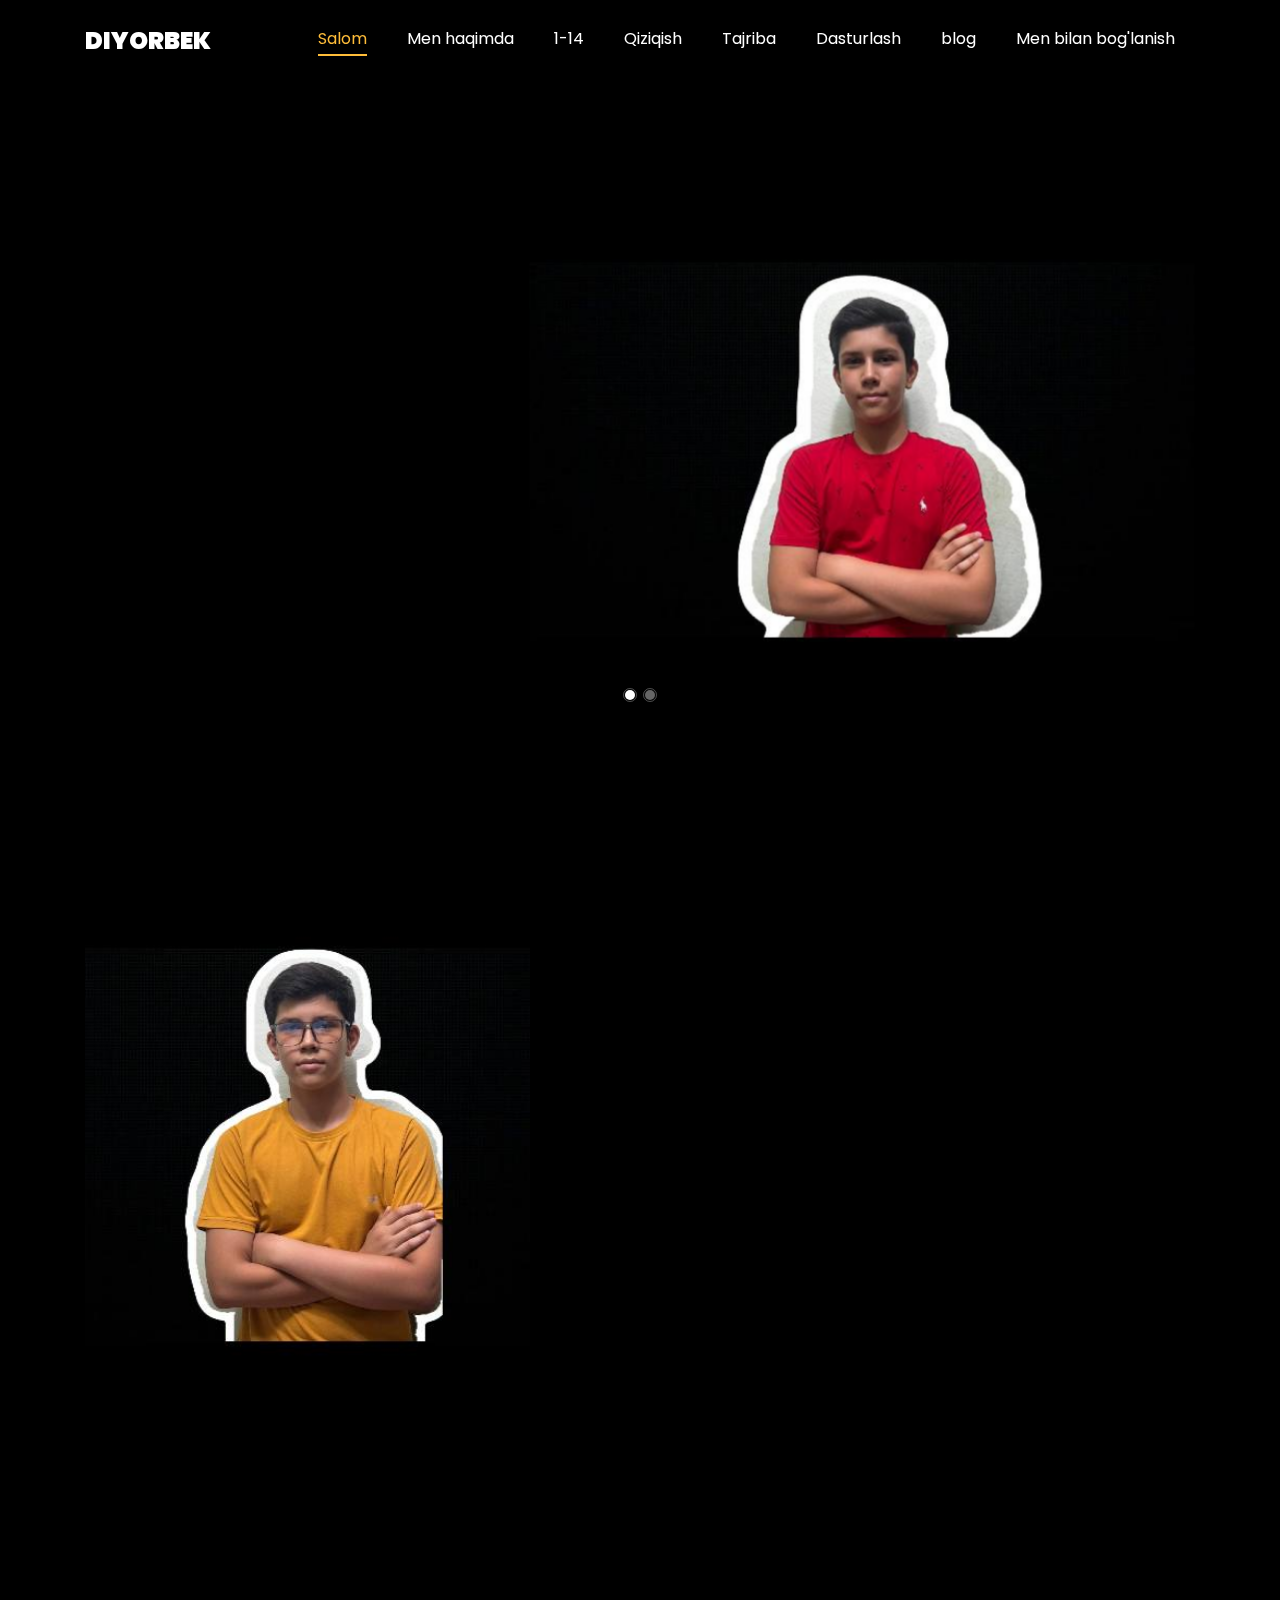
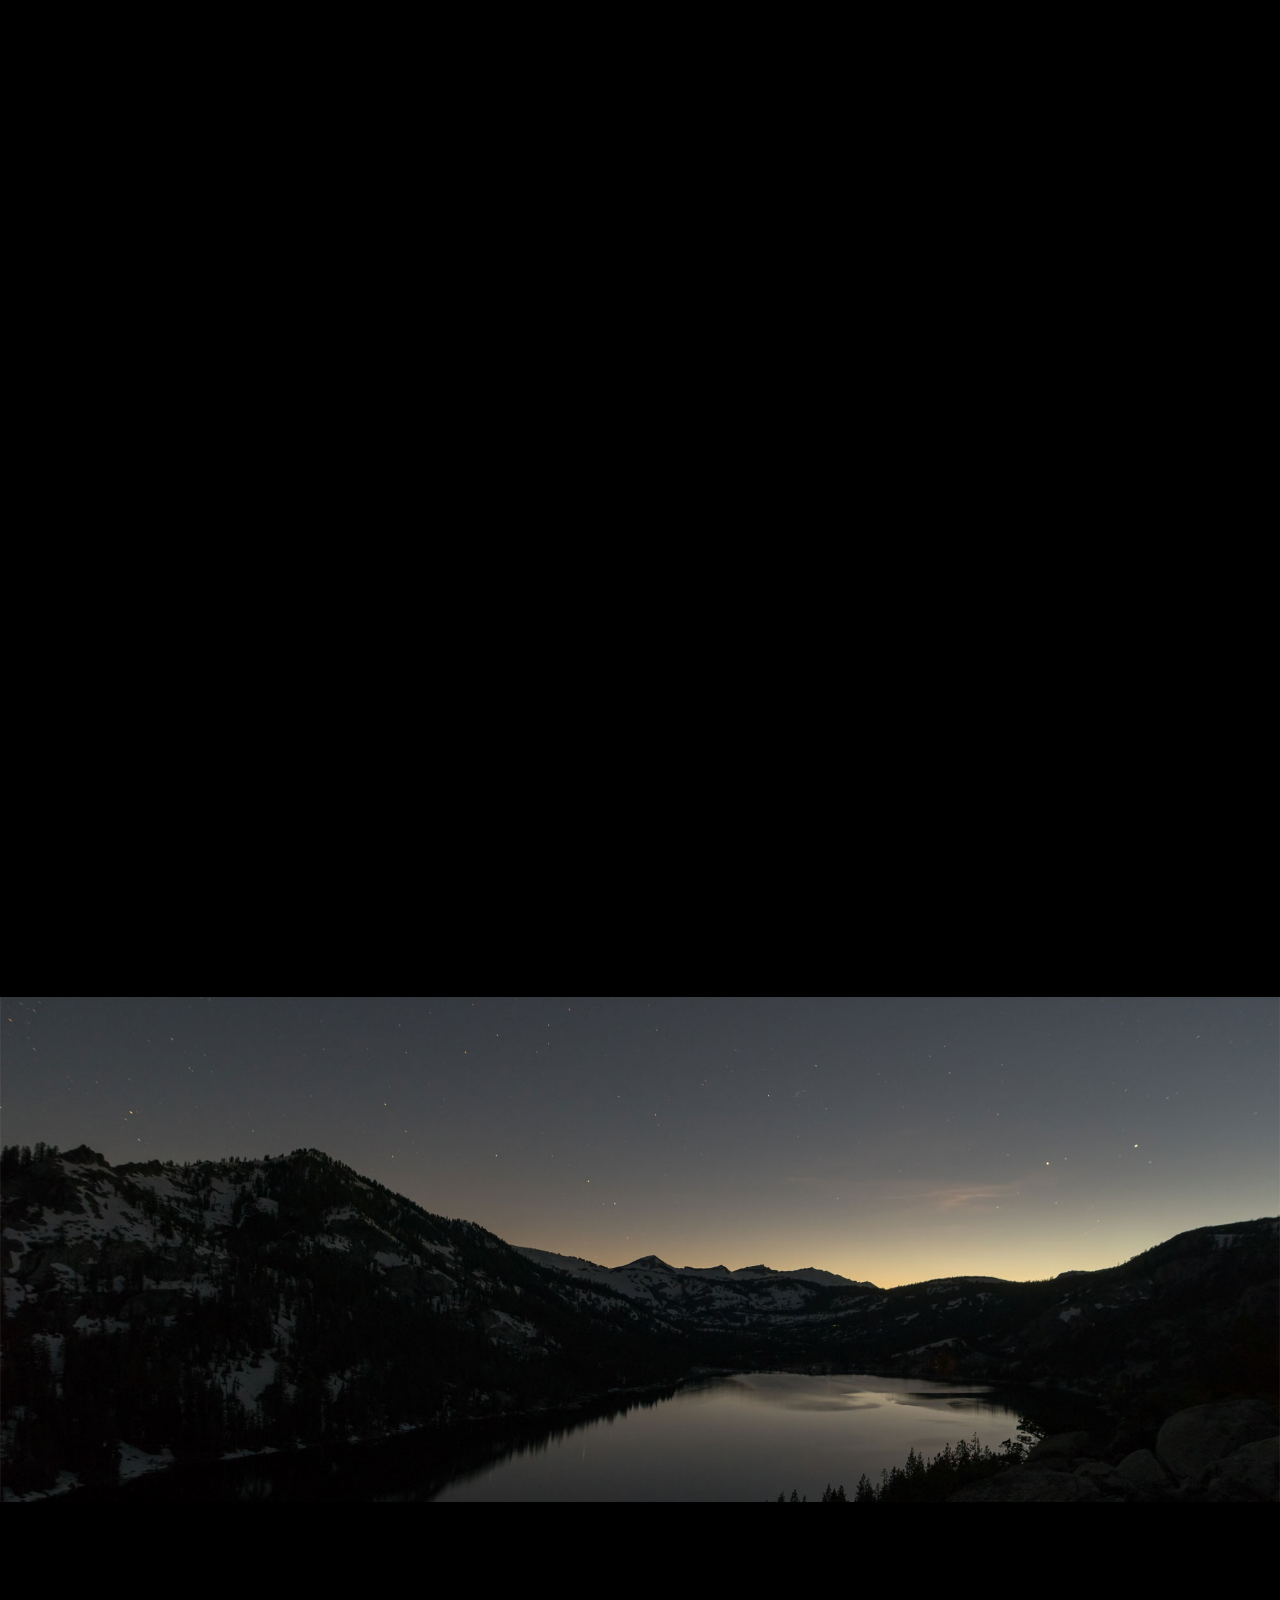
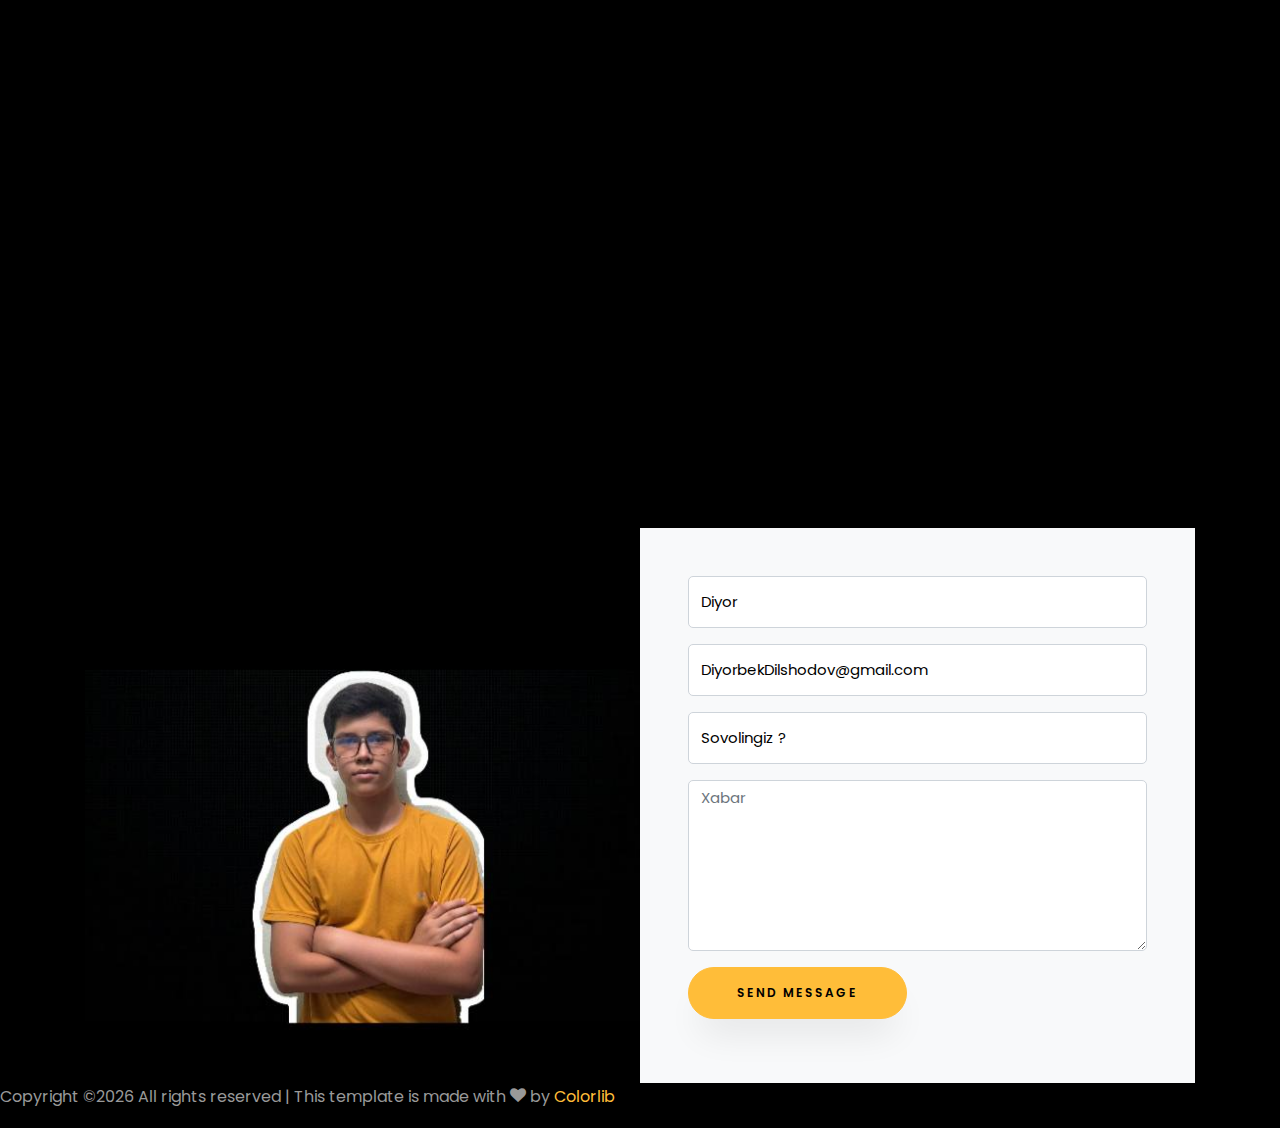
==== index.html @ f2241c9b "my sate" ====
<!DOCTYPE html>
<html lang="en">
  <head>
    <title>Clark - Free Bootstrap 4 Template by Colorlib</title>
    <meta charset="utf-8">
    <meta name="viewport" content="width=device-width, initial-scale=1, shrink-to-fit=no">
    
    <link href="https://fonts.googleapis.com/css?family=Poppins:100,200,300,400,500,600,700,800,900" rel="stylesheet">

    <link rel="stylesheet" href="css/open-iconic-bootstrap.min.css">
    <link rel="stylesheet" href="css/animate.css">
    
    <link rel="stylesheet" href="css/owl.carousel.min.css">
    <link rel="stylesheet" href="css/owl.theme.default.min.css">
    <link rel="stylesheet" href="css/magnific-popup.css">

    <link rel="stylesheet" href="css/aos.css">

    <link rel="stylesheet" href="css/ionicons.min.css">
    
    <link rel="stylesheet" href="css/flaticon.css">
    <link rel="stylesheet" href="css/icomoon.css">
    <link rel="stylesheet" href="css/style.css">
  </head>
  <body data-spy="scroll" data-target=".site-navbar-target" data-offset="300">
	  
	  
    <nav class="navbar navbar-expand-lg navbar-dark ftco_navbar ftco-navbar-light site-navbar-target" id="ftco-navbar">
	    <div class="container">
	      <a class="navbar-brand" href="index.html">Diyorbek</a>
	      <button class="navbar-toggler js-fh5co-nav-toggle fh5co-nav-toggle" type="button" data-toggle="collapse" data-target="#ftco-nav" aria-controls="ftco-nav" aria-expanded="false" aria-label="Toggle navigation">
	        <span class="oi oi-menu"></span> Menu
	      </button>

	      <div class="collapse navbar-collapse" id="ftco-nav">
	        <ul class="navbar-nav nav ml-auto">
	          <li class="nav-item"><a href="#home-section" class="nav-link"><span>Salom</span></a></li>
	          <li class="nav-item"><a href="#about-section" class="nav-link"><span>Men haqimda</span></a></li>
	          <li class="nav-item"><a href="#resume-section" class="nav-link"><span>1-14</span></a></li>
	          <li class="nav-item"><a href="#services-section" class="nav-link"><span>Qiziqish</span></a></li>
	          <li class="nav-item"><a href="#skills-section" class="nav-link"><span>Tajriba</span></a></li>
	          <li class="nav-item"><a href="#projects-section" class="nav-link"><span>Dasturlash</span></a></li>
	          <li class="nav-item"><a href="#blog-section" class="nav-link"><span>blog</span></a></li>
	          <li class="nav-item"><a href="#contact-section" class="nav-link"><span>Men bilan bog'lanish</span></a></li>
	        </ul>
	      </div>
	    </div>
	  </nav>
	  <section id="home-section" class="hero">
		  <div class="home-slider  owl-carousel">
	      <div class="slider-item ">
	      	<div class="overlay"></div>
	        <div class="container">
	          <div class="row d-md-flex no-gutters slider-text align-items-end justify-content-end" data-scrollax-parent="true">
	          	<div class="one-third js-fullheight order-md-last img" style="background-image:url(images/4321.jpg);">
	          		<div class="overlay"></div>
	          	</div>
		          <div class="one-forth d-flex  align-items-center ftco-animate" data-scrollax=" properties: { translateY: '70%' }">
		          	<div class="text">
		          		<span class="subheading">Salom!</span>
			            <h1 class="mb-4 mt-3">Mening ismim   <span>Dilshodov Diyorbek</span></h1>
			            <h2 class="mb-4">Web Developer</h2>
			            
		            </div>
		          </div>
	        	</div>
	        </div>
	      </div>

	      <div class="slider-item">
	      	<div class="overlay"></div>
	        <div class="container">
	          <div class="row d-flex no-gutters slider-text align-items-end justify-content-end" data-scrollax-parent="true">
	          	<div class="one-third js-fullheight order-md-last img" style="background-image:url(images/1234.jpg);">
	          		<div class="overlay"></div>
	          	</div>
		          <div class="one-forth d-flex align-items-center ftco-animate" data-scrollax=" properties: { translateY: '70%' }">
		          	<div class="text">
		          		<span class="subheading">Salom!</span>
			            <h1 class="mb-4 mt-3">Mening kasbim <span>Web Developer</span> </h1>
			           
		            </div>
		          </div>
	        	</div>
	        </div>
	      </div>
	    </div>
    </section>

    <section class="ftco-about img ftco-section ftco-no-pb" id="about-section">
    	<div class="container">
    		<div class="row d-flex">
    			<div class="col-md-6 col-lg-5 d-flex">
    				<div class="img-about img d-flex align-items-stretch">
    					<div class="overlay"></div>
	    				<div class="img d-flex align-self-stretch align-items-center" style="background-image:url(images/6543214.jpg);">
	    				</div>
    				</div>
    			</div>
    			<div class="col-md-6 col-lg-7 pl-lg-5 pb-5">
    				<div class="row justify-content-start pb-3">
		          <div class="col-md-12 heading-section ftco-animate">
		          	<h1 class="big">Diyorbek</h1>
		            <h2 class="mb-4">Men Haqimda To'liq Ma'lumot</h2>
		            
		            <ul class="about-info mt-4 px-md-0 px-2">
		            	<li class="d-flex"><span>F.I.O:</span><span>Dilshodov Diyorbek Davron og'li</span></li>
		            	<li class="d-flex"><span>Tug'ilgan kun :</span><span>Yanvar 20 ,2010</span></li>
		            	<li class="d-flex"><span>Yashash joyim:</span><span>Qoraqamish 1\4 1 dom 49 xonadon</span></li>
		            	<li class="d-flex"><span>Email:</span><span>Diyor@gmail.com</span></li>
		            	<li class="d-flex"><span>Telefon Raqam:</span><span>+998 97 826 39 99</span></li>
		            </ul>
		          </div>
		        </div>
	          <div class="counter-wrap ftco-animate d-flex mt-md-3">
              <div class="text">
              	<p class="mb-4">
	                <span class="number" data-number="50">0</span>
	                <span>Qilgan saytlarim soni</span>
                </p>
                
              </div>
	          </div>
	        </div>
        </div>
    	</div>
    </section>

    <section class="ftco-section ftco-no-pb" id="resume-section">
    	<div class="container">
    		<div class="row justify-content-center pb-5">
          <div class="col-md-10 heading-section text-center ftco-animate">
          	<h1 class="big big-2">14</h1>
            <h2 class="mb-4">1: yoshimdan 14: yoshimgacah</h2>
           
          </div>
        </div>
    		<div class="row">
    			<div class="col-md-6">
    				<div class="resume-wrap ftco-animate">
    					<span class="date">2010-2015</span>
    					<h2>Bog'cha</h2>
    					
    					<p class="mt-4">2010 yil tugildim va 2013 yil Bog'chaga chiqdim yoshligimdagi eng qiziq paytlar va esdan chiqmas bayramlar do'stlar</p>
    				</div>
    				
    				
    			</div>

    			<div class="col-md-6">
    				<div class="resume-wrap ftco-animate">
    					<span class="date">2010-2015</span>
    					<h2> Maktab</h2>
    					
    					<p class="mt-4">2016 yil 1 sinfga chiqdim va maktabda oqishni boshladim hozirda 9 sinfga o'tdim 1-8 sinfgacha hamma fandan 5 bahoga tugatganman</p>
    				</div>
    				
    				
    			</div>
    		</div>
    		<div class="row justify-content-center mt-5">
    			<div class="col-md-6 text-center ftco-animate">
    				
    			</div>
    		</div>
    	</div>
    </section>

    <section class="ftco-section" id="services-section">
    	<div class="container">
    		<div class="row justify-content-center py-5 mt-5">
          <div class="col-md-12 heading-section text-center ftco-animate">
          	<h1 class="big big-2">Qiziqish</h1>
            <h2 class="mb-4">Qiziqishlarim</h2>
            
          </div>
        </div>
    		<div class="row">
					<div class="col-md-4 text-center d-flex ftco-animate">
						<a href="#" class="services-1">
							<span class="icon">
								<i class="flaticon-analysis"></i>
							</span>
							<div class="desc">
								<h3 class="mb-5">Web Design</h3>
							</div>
						</a>
					</div>
					<div class="col-md-4 text-center d-flex ftco-animate">
						<a href="#" class="services-1">
							<span class="icon">
								<i class="flaticon-flasks"></i>
							</span>
							<div class="desc">
								<h3 class="mb-5">Phtography</h3>
							</div>
						</a>
					</div>
					<div class="col-md-4 text-center d-flex ftco-animate">
						<a href="#" class="services-1">
							<span class="icon">
								<i class="flaticon-ideas"></i>
							</span>
							<div class="desc">
								<h3 class="mb-5">Web Developer</h3>
							</div>
						</a>
					</div>

					
					
					
				</div>
    	</div>
    </section>

		
		<section class="ftco-section" id="skills-section">
			<div class="container">
				<div class="row justify-content-center pb-5">
          <div class="col-md-12 heading-section text-center ftco-animate">
          	<h1 class="big big-2">Statistika</h1>
            <h2 class="mb-4">Mening Tajriba</h2>
            
          </div>
        </div>
				<div class="row">
					<div class="col-md-6 animate-box">
						<div class="progress-wrap ftco-animate">
							<h3>Photoshop</h3>
							<div class="progress">
							 	<div class="progress-bar color-1" role="progressbar" aria-valuenow="50"
							  	aria-valuemin="0" aria-valuemax="100" style="width:50%">
							    <span>50%</span>
							  	</div>
							</div>
						</div>
					</div>
					<div class="col-md-6 animate-box">
						<div class="progress-wrap ftco-animate">
							<h3>Montaj</h3>
							<div class="progress">
							 	<div class="progress-bar color-2" role="progressbar" aria-valuenow="75"
							  	aria-valuemin="0" aria-valuemax="100" style="width:75%">
							    <span>75%</span>
							  	</div>
							</div>
						</div>
					</div>
					<div class="col-md-6 animate-box">
						<div class="progress-wrap ftco-animate">
							<h3>Editor</h3>
							<div class="progress">
							 	<div class="progress-bar color-3" role="progressbar" aria-valuenow="95"
							  	aria-valuemin="0" aria-valuemax="100" style="width:95%">
							    <span>95%</span>
							  	</div>
							</div>
						</div>
					</div>
					<div class="col-md-6 animate-box">
						<div class="progress-wrap ftco-animate">
							<h3>Gamer</h3>
							<div class="progress">
							 	<div class="progress-bar color-4" role="progressbar" aria-valuenow="90"
							  	aria-valuemin="0" aria-valuemax="100" style="width:90%">
							    <span>90%</span>
							  	</div>
							</div>
						</div>
					</div>
					
					
				</div>
			</div>
		</section>
 

    <section class="ftco-section ftco-project" id="projects-section">
    	<div class="container">
    		<div class="row justify-content-center pb-5">
          <div class="col-md-12 heading-section text-center ftco-animate">
          	<h1 class="big big-2">Dasturlash</h1>
            <h2 class="mb-4">Dasturlash kursida  qilgan saytlarim</h2>
            
          </div>
        </div>
    		<div class="row">
    			<div class="col-md-4">
    				<div class="project img ftco-animate d-flex justify-content-center align-items-center" style="background-image: url(images/91.jpg);">
    					<div class="overlay"></div>
	    				<div class="text text-center p-4">
	    					<h3><a href="#">Branding &amp; Illustration Design</a></h3>
	    					<span>Web Design</span>
	    				</div>
    				</div>
  				</div>
  				<div class="col-md-8">
    				<div class="project img ftco-animate d-flex justify-content-center align-items-center" style="background-image: url(images/92.jpg);">
    					<div class="overlay"></div>
	    				<div class="text text-center p-4">
	    					<h3><a href="#">Branding &amp; Illustration Design</a></h3>
	    					<span>Web Design</span>
	    				</div>
    				</div>
  				</div>

    			<div class="col-md-8">
    				<div class="project img ftco-animate d-flex justify-content-center align-items-center" style="background-image: url(images/93.jpg);">
    					<div class="overlay"></div>
	    				<div class="text text-center p-4">
	    					<h3><a href="#">Branding &amp; Illustration Design</a></h3>
	    					<span>Web Design</span>
	    				</div>
    				</div>

    				<div class="project img ftco-animate d-flex justify-content-center align-items-center" style="background-image: url(images/94.jpg);">
    					<div class="overlay"></div>
	    				<div class="text text-center p-4">
	    					<h3><a href="#">Branding &amp; Illustration Design</a></h3>
	    					<span>Web Design</span>
	    				</div>
    				</div>
    			</div>
    			<div class="col-md-4">
    				<div class="row">
    					<div class="col-md-12">
		    				<div class="project img ftco-animate d-flex justify-content-center align-items-center" style="background-image: url(images/95.jpg);">
		    					<div class="overlay"></div>
			    				<div class="text text-center p-4">
			    					<h3><a href="#">Branding &amp; Illustration Design</a></h3>
			    					<span>Web Design</span>
			    				</div>
		    				</div>
	    				</div>
	    				<div class="col-md-12">
		    				<div class="project img ftco-animate d-flex justify-content-center align-items-center" style="background-image: url(images/96.jpg);">
		    					<div class="overlay"></div>
			    				<div class="text text-center p-4">
			    					<h3><a href="#">Branding &amp; Illustration Design</a></h3>
			    					<span>Web Design</span>
			    				</div>
		    				</div>
	    				</div>
    				</div>
    			</div>
    		</div>
    	</div>
    </section>


    <section class="ftco-section" id="blog-section">
      <div class="container">
        <div class="row justify-content-center mb-5 pb-5">
          <div class="col-md-7 heading-section text-center ftco-animate">
            <h1 class="big big-2">Blog</h1>
            <h2 class="mb-4">Telegram Blog</h2>
            
          </div>
        </div>
        <div class="row d-flex">
          <div class="col-md-4 d-flex ftco-animate">
          	<div class="blog-entry justify-content-end">
              <a href="single.html" class="block-20" style="background-image: url('images/image_1.jpg');">
              </a>
              <div class="text mt-3 float-right d-block">
              	<div class="d-flex align-items-center mb-3 meta">
	                <p class="mb-0">
	                	<span class="mr-2">17 iyul, 2024</span>
	                	
	                </p>
                </div>
                <h3 class="heading"><a href="single.html">Mening birinchi kanalim va birinchi kun</a></h3>
                <p>Assalomu alaykum. Mening ismim Diyorbek. Yoshim 14 da. Xozirda Olmazor tumani 165-maktabda o'qiyman. Matematika va informatika fanlariga qiziqaman. Xozirda Dasturlash hamda ingliz tili kursiga boryapman. Kelajakda zo'r dasturchi va mobilograf  bo'lmoqchiman.</p>
              </div>
            </div>
          </div>
          <div class="col-md-4 d-flex ftco-animate">
          	<div class="blog-entry justify-content-end">
              <a href="single.html" class="block-20" style="background-image: url('images/99.jpg');">
              </a>
              <div class="text mt-3 float-right d-block">
              	<div class="d-flex align-items-center mb-3 meta">
	                <p class="mb-0">
	                	<span class="mr-2">18 iyul, 2024</span>
	                	
	                </p>
                </div>
                <h3 class="heading"><a href="single.html">IT ustozimga raxmat</a></h3>
                <p>Bu kanalni menga IT ustozim ochtirganla va Ustozimga kattakon raxmat bu kanal menga kotta mativatsiya beradi </p>
              </div>
            </div>
          </div>
          <div class="col-md-4 d-flex ftco-animate">
          	<div class="blog-entry">
              <a href="single.html" class="block-20" style="background-image: url('images/image_3.jpg');">
              </a>
              <div class="text mt-3 float-right d-block">
              	<div class="d-flex align-items-center mb-3 meta">
	                <p class="mb-0">
	                	<span class="mr-2">20 iyul, 2024</span>
	                	
	                </p>
                </div>
                <h3 class="heading"><a href="single.html">Kanal nima haqida </a></h3>
                <p>Men o'zimni kanalimga Dasturlash kursida o"tilgan va o'rgangan saytlarimni github va vercel ga joylab qoyaman </p>
              </div>
            </div>
          </div>
        </div>
      </div>
    </section>

    <section class="ftco-section ftco-no-pt ftco-no-pb ftco-counter img" id="section-counter">
    	<div class="container">
				<div class="row d-md-flex align-items-center">
          <div class="col-md d-flex justify-content-center counter-wrap ftco-animate">
            <div class="block-18">
              <div class="text">
                <strong class="number" data-number="100">0</strong>
                <span>Mukofotlar</span>
              </div>
            </div>
          </div>
          <div class="col-md d-flex justify-content-center counter-wrap ftco-animate">
            <div class="block-18">
              <div class="text">
                <strong class="number" data-number="1200">0</strong>
                <span>Loyihalarni yakunlash</span>
              </div>
            </div>
          </div>
          <div class="col-md d-flex justify-content-center counter-wrap ftco-animate">
            <div class="block-18">
              <div class="text">
                <strong class="number" data-number="1200">0</strong>
                <span>Baxtli mijozlar</span>
              </div>
            </div>
          </div>
          
        </div>
      </div>
    </section>

    <section class="ftco-section ftco-hireme img margin-top" style="background-image: url(images/bg_1.jpg)">
			<div class="container">
				<div class="row justify-content-center">
					<div class="col-md-7 ftco-animate text-center">
						<h2>Etiboringiz uchun <span>Raxmat</span> Men bilan tanishganingizdan hursand man</h2>
						<p>Thank you for your attention. I am glad to meet you</p>
						
					</div>
				</div>
			</div>
		</section>

    <section class="ftco-section contact-section ftco-no-pb" id="contact-section">
      <div class="container">
      	<div class="row justify-content-center mb-5 pb-3">
          <div class="col-md-7 heading-section text-center ftco-animate">
            <h1 class="big big-2">Bog'lanish</h1>
            <h2 class="mb-4">Men bilan bog'lanish</h2>
            
          </div>
        </div>

        <div class="row d-flex contact-info mb-5">
          <div class="col-md-6 col-lg-3 d-flex ftco-animate">
          	<div class="align-self-stretch box p-4 text-center">
          		<div class="icon d-flex align-items-center justify-content-center">
          			<span class="icon-map-signs"></span>
          		</div>
          		<h3 class="mb-4">Manzil</h3>
	            <p><a href="">Qora-Qamish 1\4 <br>1 Dom 49 xonadon</a></p>
	          </div>
          </div>
          <div class="col-md-6 col-lg-3 d-flex ftco-animate">
          	<div class="align-self-stretch box p-4 text-center">
          		<div class="icon d-flex align-items-center justify-content-center">
          			<span class="icon-phone2"></span>
          		</div>
          		<h3 class="mb-4">Telefon Nomer</h3>
	            <p><a href="tel://1234567920">+998 97 826 39 99</a></p>
	          </div>
          </div>
          <div class="col-md-6 col-lg-3 d-flex ftco-animate">
          	<div class="align-self-stretch box p-4 text-center">
          		<div class="icon d-flex align-items-center justify-content-center">
          			<span class="icon-paper-plane"></span>
          		</div>
          		<h3 class="mb-4">Email Manzili </h3>
	            <p><a href="mailto:info@yoursite.com">DiyorbekDilshodov@yoursite.com</a></p>
	          </div>
          </div>
          <div class="col-md-6 col-lg-3 d-flex ftco-animate">
          	<div class="align-self-stretch box p-4 text-center">
          		<div class="icon d-flex align-items-center justify-content-center">
          			<span class="icon-globe"></span>
          		</div>
          		<h3 class="mb-4">Website</h3>
	            <p><a href="#">Diyorbek.com</a></p>
	          </div>
          </div>
        </div>

        <div class="row no-gutters block-9">
          <div class="col-md-6 order-md-last d-flex">
            <form action="#" class="bg-light p-4 p-md-5 contact-form">
              <div class="form-group">
                <input type="text" class="form-control" placeholder="Ismingiz" value="Diyor">
              </div>
              <div class="form-group">
                <input type="text" class="form-control" placeholder="Sizning Email" value="DiyorbekDilshodov@gmail.com">
              </div>
              <div class="form-group">
                <input type="text" class="form-control" placeholder="Mavzu" value="Sovolingiz ?">
              </div>
              <div class="form-group">
                <textarea name="" id="" cols="30" rows="7" class="form-control" placeholder="Xabar"></textarea>
              </div>
              <div class="form-group">
                <input type="submit" value="Send Message" class="btn btn-primary py-3 px-5">
              </div>
            </form>
          
          </div>

          <div class="col-md-6 d-flex">
          	<div class="img" style="background-image: url(images/54321.jpg);"></div>
          </div>
        </div>
      </div>
    </section>
		

    
<footer>            <p><!-- Link back to Colorlib can't be removed. Template is licensed under CC BY 3.0. -->
	Copyright &copy;<script>document.write(new Date().getFullYear());</script> All rights reserved | This template is made with <i class="icon-heart color-danger" aria-hidden="true"></i> by <a href="https://colorlib.com" target="_blank">Colorlib</a>
	<!-- Link back to Colorlib can't be removed. Template is licensed under CC BY 3.0. --></p></footer>

      
    
  

  <!-- loader -->
  <div id="ftco-loader" class="show fullscreen"><svg class="circular" width="48px" height="48px"><circle class="path-bg" cx="24" cy="24" r="22" fill="none" stroke-width="4" stroke="#eeeeee"/><circle class="path" cx="24" cy="24" r="22" fill="none" stroke-width="4" stroke-miterlimit="10" stroke="#F96D00"/></svg></div>


  <script src="js/jquery.min.js"></script>
  <script src="js/jquery-migrate-3.0.1.min.js"></script>
  <script src="js/popper.min.js"></script>
  <script src="js/bootstrap.min.js"></script>
  <script src="js/jquery.easing.1.3.js"></script>
  <script src="js/jquery.waypoints.min.js"></script>
  <script src="js/jquery.stellar.min.js"></script>
  <script src="js/owl.carousel.min.js"></script>
  <script src="js/jquery.magnific-popup.min.js"></script>
  <script src="js/aos.js"></script>
  <script src="js/jquery.animateNumber.min.js"></script>
  <script src="js/scrollax.min.js"></script>
  
  <script src="js/main.js"></script>
    
  </body>
</html>
---- css/flaticon.css ----
/*
  	Flaticon icon font: Flaticon
  	Creation date: 04/01/2019 13:45
  	*/


@font-face {
  font-family: "Flaticon";
  src: url("../fonts/flaticon/font/Flaticon.eot");
  src: url("../fonts/flaticon/font/Flaticon.eot?#iefix") format("embedded-opentype"),
       url("../fonts/flaticon/font/Flaticon.woff") format("woff"),
       url("../fonts/flaticon/font/Flaticon.ttf") format("truetype"),
       url("../fonts/flaticon/font/Flaticon.svg#Flaticon") format("svg");
  font-weight: normal;
  font-style: normal;
}

@media screen and (-webkit-min-device-pixel-ratio:0) {
  @font-face {
    font-family: "Flaticon";
    src: url("../fonts/flaticon/font/Flaticon.svg#Flaticon") format("svg");
  }
}

[class^="flaticon-"]:before, [class*=" flaticon-"]:before,
[class^="flaticon-"]:after, [class*=" flaticon-"]:after {   
  font-family: Flaticon;
  font-style: normal;
  font-weight: normal;
  font-variant: normal;
  text-transform: none;
  line-height: 1;

  /* Better Font Rendering =========== */
  -webkit-font-smoothing: antialiased;
  -moz-osx-font-smoothing: grayscale;
}

.flaticon-ideas:before { content: "\f100"; }
.flaticon-flasks:before { content: "\f101"; }
.flaticon-analysis:before { content: "\f102"; }
.flaticon-ux-design:before { content: "\f103"; }
.flaticon-web-design:before { content: "\f104"; }
.flaticon-idea:before { content: "\f105"; }
.flaticon-innovation:before { content: "\f106"; }
---- css/icomoon.css ----
@font-face {
  font-family: 'icomoon';
  src:  url('../fonts/icomoon/icomoon.eot?6tt51o');
  src:  url('../fonts/icomoon/icomoon.eot?6tt51o#iefix') format('embedded-opentype'),
    url('../fonts/icomoon/icomoon.ttf?6tt51o') format('truetype'),
    url('../fonts/icomoon/icomoon.woff?6tt51o') format('woff'),
    url('../fonts/icomoon/icomoon.svg?6tt51o#icomoon') format('svg');
  font-weight: normal;
  font-style: normal;
}

[class^="icon-"], [class*=" icon-"] {
  /* use !important to prevent issues with browser extensions that change fonts */
  font-family: 'icomoon' !important;
  speak: none;
  font-style: normal;
  font-weight: normal;
  font-variant: normal;
  text-transform: none;
  line-height: 1;

  /* Better Font Rendering =========== */
  -webkit-font-smoothing: antialiased;
  -moz-osx-font-smoothing: grayscale;
}

.icon-asterisk:before {
  content: "\f069";
}
.icon-plus:before {
  content: "\f067";
}
.icon-question:before {
  content: "\f128";
}
.icon-minus:before {
  content: "\f068";
}
.icon-glass:before {
  content: "\f000";
}
.icon-music:before {
  content: "\f001";
}
.icon-search:before {
  content: "\f002";
}
.icon-envelope-o:before {
  content: "\f003";
}
.icon-heart:before {
  content: "\f004";
}
.icon-star:before {
  content: "\f005";
}
.icon-star-o:before {
  content: "\f006";
}
.icon-user:before {
  content: "\f007";
}
.icon-film:before {
  content: "\f008";
}
.icon-th-large:before {
  content: "\f009";
}
.icon-th:before {
  content: "\f00a";
}
.icon-th-list:before {
  content: "\f00b";
}
.icon-check:before {
  content: "\f00c";
}
.icon-close:before {
  content: "\f00d";
}
.icon-remove:before {
  content: "\f00d";
}
.icon-times:before {
  content: "\f00d";
}
.icon-search-plus:before {
  content: "\f00e";
}
.icon-search-minus:before {
  content: "\f010";
}
.icon-power-off:before {
  content: "\f011";
}
.icon-signal:before {
  content: "\f012";
}
.icon-cog:before {
  content: "\f013";
}
.icon-gear:before {
  content: "\f013";
}
.icon-trash-o:before {
  content: "\f014";
}
.icon-home:before {
  content: "\f015";
}
.icon-file-o:before {
  content: "\f016";
}
.icon-clock-o:before {
  content: "\f017";
}
.icon-road:before {
  content: "\f018";
}
.icon-download:before {
  content: "\f019";
}
.icon-arrow-circle-o-down:before {
  content: "\f01a";
}
.icon-arrow-circle-o-up:before {
  content: "\f01b";
}
.icon-inbox:before {
  content: "\f01c";
}
.icon-play-circle-o:before {
  content: "\f01d";
}
.icon-repeat:before {
  content: "\f01e";
}
.icon-rotate-right:before {
  content: "\f01e";
}
.icon-refresh:before {
  content: "\f021";
}
.icon-list-alt:before {
  content: "\f022";
}
.icon-lock:before {
  content: "\f023";
}
.icon-flag:before {
  content: "\f024";
}
.icon-headphones:before {
  content: "\f025";
}
.icon-volume-off:before {
  content: "\f026";
}
.icon-volume-down:before {
  content: "\f027";
}
.icon-volume-up:before {
  content: "\f028";
}
.icon-qrcode:before {
  content: "\f029";
}
.icon-barcode:before {
  content: "\f02a";
}
.icon-tag:before {
  content: "\f02b";
}
.icon-tags:before {
  content: "\f02c";
}
.icon-book:before {
  content: "\f02d";
}
.icon-bookmark:before {
  content: "\f02e";
}
.icon-print:before {
  content: "\f02f";
}
.icon-camera:before {
  content: "\f030";
}
.icon-font:before {
  content: "\f031";
}
.icon-bold:before {
  content: "\f032";
}
.icon-italic:before {
  content: "\f033";
}
.icon-text-height:before {
  content: "\f034";
}
.icon-text-width:before {
  content: "\f035";
}
.icon-align-left:before {
  content: "\f036";
}
.icon-align-center:before {
  content: "\f037";
}
.icon-align-right:before {
  content: "\f038";
}
.icon-align-justify:before {
  content: "\f039";
}
.icon-list:before {
  content: "\f03a";
}
.icon-dedent:before {
  content: "\f03b";
}
.icon-outdent:before {
  content: "\f03b";
}
.icon-indent:before {
  content: "\f03c";
}
.icon-video-camera:before {
  content: "\f03d";
}
.icon-image:before {
  content: "\f03e";
}
.icon-photo:before {
  content: "\f03e";
}
.icon-picture-o:before {
  content: "\f03e";
}
.icon-pencil:before {
  content: "\f040";
}
.icon-map-marker:before {
  content: "\f041";
}
.icon-adjust:before {
  content: "\f042";
}
.icon-tint:before {
  content: "\f043";
}
.icon-edit:before {
  content: "\f044";
}
.icon-pencil-square-o:before {
  content: "\f044";
}
.icon-share-square-o:before {
  content: "\f045";
}
.icon-check-square-o:before {
  content: "\f046";
}
.icon-arrows:before {
  content: "\f047";
}
.icon-step-backward:before {
  content: "\f048";
}
.icon-fast-backward:before {
  content: "\f049";
}
.icon-backward:before {
  content: "\f04a";
}
.icon-play:before {
  content: "\f04b";
}
.icon-pause:before {
  content: "\f04c";
}
.icon-stop:before {
  content: "\f04d";
}
.icon-forward:before {
  content: "\f04e";
}
.icon-fast-forward:before {
  content: "\f050";
}
.icon-step-forward:before {
  content: "\f051";
}
.icon-eject:before {
  content: "\f052";
}
.icon-chevron-left:before {
  content: "\f053";
}
.icon-chevron-right:before {
  content: "\f054";
}
.icon-plus-circle:before {
  content: "\f055";
}
.icon-minus-circle:before {
  content: "\f056";
}
.icon-times-circle:before {
  content: "\f057";
}
.icon-check-circle:before {
  content: "\f058";
}
.icon-question-circle:before {
  content: "\f059";
}
.icon-info-circle:before {
  content: "\f05a";
}
.icon-crosshairs:before {
  content: "\f05b";
}
.icon-times-circle-o:before {
  content: "\f05c";
}
.icon-check-circle-o:before {
  content: "\f05d";
}
.icon-ban:before {
  content: "\f05e";
}
.icon-arrow-left:before {
  content: "\f060";
}
.icon-arrow-right:before {
  content: "\f061";
}
.icon-arrow-up:before {
  content: "\f062";
}
.icon-arrow-down:before {
  content: "\f063";
}
.icon-mail-forward:before {
  content: "\f064";
}
.icon-share:before {
  content: "\f064";
}
.icon-expand:before {
  content: "\f065";
}
.icon-compress:before {
  content: "\f066";
}
.icon-exclamation-circle:before {
  content: "\f06a";
}
.icon-gift:before {
  content: "\f06b";
}
.icon-leaf:before {
  content: "\f06c";
}
.icon-fire:before {
  content: "\f06d";
}
.icon-eye:before {
  content: "\f06e";
}
.icon-eye-slash:before {
  content: "\f070";
}
.icon-exclamation-triangle:before {
  content: "\f071";
}
.icon-warning:before {
  content: "\f071";
}
.icon-plane:before {
  content: "\f072";
}
.icon-calendar:before {
  content: "\f073";
}
.icon-random:before {
  content: "\f074";
}
.icon-comment:before {
  content: "\f075";
}
.icon-magnet:before {
  content: "\f076";
}
.icon-chevron-up:before {
  content: "\f077";
}
.icon-chevron-down:before {
  content: "\f078";
}
.icon-retweet:before {
  content: "\f079";
}
.icon-shopping-cart:before {
  content: "\f07a";
}
.icon-folder:before {
  content: "\f07b";
}
.icon-folder-open:before {
  content: "\f07c";
}
.icon-arrows-v:before {
  content: "\f07d";
}
.icon-arrows-h:before {
  content: "\f07e";
}
.icon-bar-chart:before {
  content: "\f080";
}
.icon-bar-chart-o:before {
  content: "\f080";
}
.icon-twitter-square:before {
  content: "\f081";
}
.icon-facebook-square:before {
  content: "\f082";
}
.icon-camera-retro:before {
  content: "\f083";
}
.icon-key:before {
  content: "\f084";
}
.icon-cogs:before {
  content: "\f085";
}
.icon-gears:before {
  content: "\f085";
}
.icon-comments:before {
  content: "\f086";
}
.icon-thumbs-o-up:before {
  content: "\f087";
}
.icon-thumbs-o-down:before {
  content: "\f088";
}
.icon-star-half:before {
  content: "\f089";
}
.icon-heart-o:before {
  content: "\f08a";
}
.icon-sign-out:before {
  content: "\f08b";
}
.icon-linkedin-square:before {
  content: "\f08c";
}
.icon-thumb-tack:before {
  content: "\f08d";
}
.icon-external-link:before {
  content: "\f08e";
}
.icon-sign-in:before {
  content: "\f090";
}
.icon-trophy:before {
  content: "\f091";
}
.icon-github-square:before {
  content: "\f092";
}
.icon-upload:before {
  content: "\f093";
}
.icon-lemon-o:before {
  content: "\f094";
}
.icon-phone:before {
  content: "\f095";
}
.icon-square-o:before {
  content: "\f096";
}
.icon-bookmark-o:before {
  content: "\f097";
}
.icon-phone-square:before {
  content: "\f098";
}
.icon-twitter:before {
  content: "\f099";
}
.icon-facebook:before {
  content: "\f09a";
}
.icon-facebook-f:before {
  content: "\f09a";
}
.icon-github:before {
  content: "\f09b";
}
.icon-unlock:before {
  content: "\f09c";
}
.icon-credit-card:before {
  content: "\f09d";
}
.icon-feed:before {
  content: "\f09e";
}
.icon-rss:before {
  content: "\f09e";
}
.icon-hdd-o:before {
  content: "\f0a0";
}
.icon-bullhorn:before {
  content: "\f0a1";
}
.icon-bell-o:before {
  content: "\f0a2";
}
.icon-certificate:before {
  content: "\f0a3";
}
.icon-hand-o-right:before {
  content: "\f0a4";
}
.icon-hand-o-left:before {
  content: "\f0a5";
}
.icon-hand-o-up:before {
  content: "\f0a6";
}
.icon-hand-o-down:before {
  content: "\f0a7";
}
.icon-arrow-circle-left:before {
  content: "\f0a8";
}
.icon-arrow-circle-right:before {
  content: "\f0a9";
}
.icon-arrow-circle-up:before {
  content: "\f0aa";
}
.icon-arrow-circle-down:before {
  content: "\f0ab";
}
.icon-globe:before {
  content: "\f0ac";
}
.icon-wrench:before {
  content: "\f0ad";
}
.icon-tasks:before {
  content: "\f0ae";
}
.icon-filter:before {
  content: "\f0b0";
}
.icon-briefcase:before {
  content: "\f0b1";
}
.icon-arrows-alt:before {
  content: "\f0b2";
}
.icon-group:before {
  content: "\f0c0";
}
.icon-users:before {
  content: "\f0c0";
}
.icon-chain:before {
  content: "\f0c1";
}
.icon-link:before {
  content: "\f0c1";
}
.icon-cloud:before {
  content: "\f0c2";
}
.icon-flask:before {
  content: "\f0c3";
}
.icon-cut:before {
  content: "\f0c4";
}
.icon-scissors:before {
  content: "\f0c4";
}
.icon-copy:before {
  content: "\f0c5";
}
.icon-files-o:before {
  content: "\f0c5";
}
.icon-paperclip:before {
  content: "\f0c6";
}
.icon-floppy-o:before {
  content: "\f0c7";
}
.icon-save:before {
  content: "\f0c7";
}
.icon-square:before {
  content: "\f0c8";
}
.icon-bars:before {
  content: "\f0c9";
}
.icon-navicon:before {
  content: "\f0c9";
}
.icon-reorder:before {
  content: "\f0c9";
}
.icon-list-ul:before {
  content: "\f0ca";
}
.icon-list-ol:before {
  content: "\f0cb";
}
.icon-strikethrough:before {
  content: "\f0cc";
}
.icon-underline:before {
  content: "\f0cd";
}
.icon-table:before {
  content: "\f0ce";
}
.icon-magic:before {
  content: "\f0d0";
}
.icon-truck:before {
  content: "\f0d1";
}
.icon-pinterest:before {
  content: "\f0d2";
}
.icon-pinterest-square:before {
  content: "\f0d3";
}
.icon-google-plus-square:before {
  content: "\f0d4";
}
.icon-google-plus:before {
  content: "\f0d5";
}
.icon-money:before {
  content: "\f0d6";
}
.icon-caret-down:before {
  content: "\f0d7";
}
.icon-caret-up:before {
  content: "\f0d8";
}
.icon-caret-left:before {
  content: "\f0d9";
}
.icon-caret-right:before {
  content: "\f0da";
}
.icon-columns:before {
  content: "\f0db";
}
.icon-sort:before {
  content: "\f0dc";
}
.icon-unsorted:before {
  content: "\f0dc";
}
.icon-sort-desc:before {
  content: "\f0dd";
}
.icon-sort-down:before {
  content: "\f0dd";
}
.icon-sort-asc:before {
  content: "\f0de";
}
.icon-sort-up:before {
  content: "\f0de";
}
.icon-envelope:before {
  content: "\f0e0";
}
.icon-linkedin:before {
  content: "\f0e1";
}
.icon-rotate-left:before {
  content: "\f0e2";
}
.icon-undo:before {
  content: "\f0e2";
}
.icon-gavel:before {
  content: "\f0e3";
}
.icon-legal:before {
  content: "\f0e3";
}
.icon-dashboard:before {
  content: "\f0e4";
}
.icon-tachometer:before {
  content: "\f0e4";
}
.icon-comment-o:before {
  content: "\f0e5";
}
.icon-comments-o:before {
  content: "\f0e6";
}
.icon-bolt:before {
  content: "\f0e7";
}
.icon-flash:before {
  content: "\f0e7";
}
.icon-sitemap:before {
  content: "\f0e8";
}
.icon-umbrella:before {
  content: "\f0e9";
}
.icon-clipboard:before {
  content: "\f0ea";
}
.icon-paste:before {
  content: "\f0ea";
}
.icon-lightbulb-o:before {
  content: "\f0eb";
}
.icon-exchange:before {
  content: "\f0ec";
}
.icon-cloud-download:before {
  content: "\f0ed";
}
.icon-cloud-upload:before {
  content: "\f0ee";
}
.icon-user-md:before {
  content: "\f0f0";
}
.icon-stethoscope:before {
  content: "\f0f1";
}
.icon-suitcase:before {
  content: "\f0f2";
}
.icon-bell:before {
  content: "\f0f3";
}
.icon-coffee:before {
  content: "\f0f4";
}
.icon-cutlery:before {
  content: "\f0f5";
}
.icon-file-text-o:before {
  content: "\f0f6";
}
.icon-building-o:before {
  content: "\f0f7";
}
.icon-hospital-o:before {
  content: "\f0f8";
}
.icon-ambulance:before {
  content: "\f0f9";
}
.icon-medkit:before {
  content: "\f0fa";
}
.icon-fighter-jet:before {
  content: "\f0fb";
}
.icon-beer:before {
  content: "\f0fc";
}
.icon-h-square:before {
  content: "\f0fd";
}
.icon-plus-square:before {
  content: "\f0fe";
}
.icon-angle-double-left:before {
  content: "\f100";
}
.icon-angle-double-right:before {
  content: "\f101";
}
.icon-angle-double-up:before {
  content: "\f102";
}
.icon-angle-double-down:before {
  content: "\f103";
}
.icon-angle-left:before {
  content: "\f104";
}
.icon-angle-right:before {
  content: "\f105";
}
.icon-angle-up:before {
  content: "\f106";
}
.icon-angle-down:before {
  content: "\f107";
}
.icon-desktop:before {
  content: "\f108";
}
.icon-laptop:before {
  content: "\f109";
}
.icon-tablet:before {
  content: "\f10a";
}
.icon-mobile:before {
  content: "\f10b";
}
.icon-mobile-phone:before {
  content: "\f10b";
}
.icon-circle-o:before {
  content: "\f10c";
}
.icon-quote-left:before {
  content: "\f10d";
}
.icon-quote-right:before {
  content: "\f10e";
}
.icon-spinner:before {
  content: "\f110";
}
.icon-circle:before {
  content: "\f111";
}
.icon-mail-reply:before {
  content: "\f112";
}
.icon-reply:before {
  content: "\f112";
}
.icon-github-alt:before {
  content: "\f113";
}
.icon-folder-o:before {
  content: "\f114";
}
.icon-folder-open-o:before {
  content: "\f115";
}
.icon-smile-o:before {
  content: "\f118";
}
.icon-frown-o:before {
  content: "\f119";
}
.icon-meh-o:before {
  content: "\f11a";
}
.icon-gamepad:before {
  content: "\f11b";
}
.icon-keyboard-o:before {
  content: "\f11c";
}
.icon-flag-o:before {
  content: "\f11d";
}
.icon-flag-checkered:before {
  content: "\f11e";
}
.icon-terminal:before {
  content: "\f120";
}
.icon-code:before {
  content: "\f121";
}
.icon-mail-reply-all:before {
  content: "\f122";
}
.icon-reply-all:before {
  content: "\f122";
}
.icon-star-half-empty:before {
  content: "\f123";
}
.icon-star-half-full:before {
  content: "\f123";
}
.icon-star-half-o:before {
  content: "\f123";
}
.icon-location-arrow:before {
  content: "\f124";
}
.icon-crop:before {
  content: "\f125";
}
.icon-code-fork:before {
  content: "\f126";
}
.icon-chain-broken:before {
  content: "\f127";
}
.icon-unlink:before {
  content: "\f127";
}
.icon-info:before {
  content: "\f129";
}
.icon-exclamation:before {
  content: "\f12a";
}
.icon-superscript:before {
  content: "\f12b";
}
.icon-subscript:before {
  content: "\f12c";
}
.icon-eraser:before {
  content: "\f12d";
}
.icon-puzzle-piece:before {
  content: "\f12e";
}
.icon-microphone:before {
  content: "\f130";
}
.icon-microphone-slash:before {
  content: "\f131";
}
.icon-shield:before {
  content: "\f132";
}
.icon-calendar-o:before {
  content: "\f133";
}
.icon-fire-extinguisher:before {
  content: "\f134";
}
.icon-rocket:before {
  content: "\f135";
}
.icon-maxcdn:before {
  content: "\f136";
}
.icon-chevron-circle-left:before {
  content: "\f137";
}
.icon-chevron-circle-right:before {
  content: "\f138";
}
.icon-chevron-circle-up:before {
  content: "\f139";
}
.icon-chevron-circle-down:before {
  content: "\f13a";
}
.icon-html5:before {
  content: "\f13b";
}
.icon-css3:before {
  content: "\f13c";
}
.icon-anchor:before {
  content: "\f13d";
}
.icon-unlock-alt:before {
  content: "\f13e";
}
.icon-bullseye:before {
  content: "\f140";
}
.icon-ellipsis-h:before {
  content: "\f141";
}
.icon-ellipsis-v:before {
  content: "\f142";
}
.icon-rss-square:before {
  content: "\f143";
}
.icon-play-circle:before {
  content: "\f144";
}
.icon-ticket:before {
  content: "\f145";
}
.icon-minus-square:before {
  content: "\f146";
}
.icon-minus-square-o:before {
  content: "\f147";
}
.icon-level-up:before {
  content: "\f148";
}
.icon-level-down:before {
  content: "\f149";
}
.icon-check-square:before {
  content: "\f14a";
}
.icon-pencil-square:before {
  content: "\f14b";
}
.icon-external-link-square:before {
  content: "\f14c";
}
.icon-share-square:before {
  content: "\f14d";
}
.icon-compass:before {
  content: "\f14e";
}
.icon-caret-square-o-down:before {
  content: "\f150";
}
.icon-toggle-down:before {
  content: "\f150";
}
.icon-caret-square-o-up:before {
  content: "\f151";
}
.icon-toggle-up:before {
  content: "\f151";
}
.icon-caret-square-o-right:before {
  content: "\f152";
}
.icon-toggle-right:before {
  content: "\f152";
}
.icon-eur:before {
  content: "\f153";
}
.icon-euro:before {
  content: "\f153";
}
.icon-gbp:before {
  content: "\f154";
}
.icon-dollar:before {
  content: "\f155";
}
.icon-usd:before {
  content: "\f155";
}
.icon-inr:before {
  content: "\f156";
}
.icon-rupee:before {
  content: "\f156";
}
.icon-cny:before {
  content: "\f157";
}
.icon-jpy:before {
  content: "\f157";
}
.icon-rmb:before {
  content: "\f157";
}
.icon-yen:before {
  content: "\f157";
}
.icon-rouble:before {
  content: "\f158";
}
.icon-rub:before {
  content: "\f158";
}
.icon-ruble:before {
  content: "\f158";
}
.icon-krw:before {
  content: "\f159";
}
.icon-won:before {
  content: "\f159";
}
.icon-bitcoin:before {
  content: "\f15a";
}
.icon-btc:before {
  content: "\f15a";
}
.icon-file:before {
  content: "\f15b";
}
.icon-file-text:before {
  content: "\f15c";
}
.icon-sort-alpha-asc:before {
  content: "\f15d";
}
.icon-sort-alpha-desc:before {
  content: "\f15e";
}
.icon-sort-amount-asc:before {
  content: "\f160";
}
.icon-sort-amount-desc:before {
  content: "\f161";
}
.icon-sort-numeric-asc:before {
  content: "\f162";
}
.icon-sort-numeric-desc:before {
  content: "\f163";
}
.icon-thumbs-up:before {
  content: "\f164";
}
.icon-thumbs-down:before {
  content: "\f165";
}
.icon-youtube-square:before {
  content: "\f166";
}
.icon-youtube:before {
  content: "\f167";
}
.icon-xing:before {
  content: "\f168";
}
.icon-xing-square:before {
  content: "\f169";
}
.icon-youtube-play:before {
  content: "\f16a";
}
.icon-dropbox:before {
  content: "\f16b";
}
.icon-stack-overflow:before {
  content: "\f16c";
}
.icon-instagram:before {
  content: "\f16d";
}
.icon-flickr:before {
  content: "\f16e";
}
.icon-adn:before {
  content: "\f170";
}
.icon-bitbucket:before {
  content: "\f171";
}
.icon-bitbucket-square:before {
  content: "\f172";
}
.icon-tumblr:before {
  content: "\f173";
}
.icon-tumblr-square:before {
  content: "\f174";
}
.icon-long-arrow-down:before {
  content: "\f175";
}
.icon-long-arrow-up:before {
  content: "\f176";
}
.icon-long-arrow-left:before {
  content: "\f177";
}
.icon-long-arrow-right:before {
  content: "\f178";
}
.icon-apple:before {
  content: "\f179";
}
.icon-windows:before {
  content: "\f17a";
}
.icon-android:before {
  content: "\f17b";
}
.icon-linux:before {
  content: "\f17c";
}
.icon-dribbble:before {
  content: "\f17d";
}
.icon-skype:before {
  content: "\f17e";
}
.icon-foursquare:before {
  content: "\f180";
}
.icon-trello:before {
  content: "\f181";
}
.icon-female:before {
  content: "\f182";
}
.icon-male:before {
  content: "\f183";
}
.icon-gittip:before {
  content: "\f184";
}
.icon-gratipay:before {
  content: "\f184";
}
.icon-sun-o:before {
  content: "\f185";
}
.icon-moon-o:before {
  content: "\f186";
}
.icon-archive:before {
  content: "\f187";
}
.icon-bug:before {
  content: "\f188";
}
.icon-vk:before {
  content: "\f189";
}
.icon-weibo:before {
  content: "\f18a";
}
.icon-renren:before {
  content: "\f18b";
}
.icon-pagelines:before {
  content: "\f18c";
}
.icon-stack-exchange:before {
  content: "\f18d";
}
.icon-arrow-circle-o-right:before {
  content: "\f18e";
}
.icon-arrow-circle-o-left:before {
  content: "\f190";
}
.icon-caret-square-o-left:before {
  content: "\f191";
}
.icon-toggle-left:before {
  content: "\f191";
}
.icon-dot-circle-o:before {
  content: "\f192";
}
.icon-wheelchair:before {
  content: "\f193";
}
.icon-vimeo-square:before {
  content: "\f194";
}
.icon-try:before {
  content: "\f195";
}
.icon-turkish-lira:before {
  content: "\f195";
}
.icon-plus-square-o:before {
  content: "\f196";
}
.icon-space-shuttle:before {
  content: "\f197";
}
.icon-slack:before {
  content: "\f198";
}
.icon-envelope-square:before {
  content: "\f199";
}
.icon-wordpress:before {
  content: "\f19a";
}
.icon-openid:before {
  content: "\f19b";
}
.icon-bank:before {
  content: "\f19c";
}
.icon-institution:before {
  content: "\f19c";
}
.icon-university:before {
  content: "\f19c";
}
.icon-graduation-cap:before {
  content: "\f19d";
}
.icon-mortar-board:before {
  content: "\f19d";
}
.icon-yahoo:before {
  content: "\f19e";
}
.icon-google:before {
  content: "\f1a0";
}
.icon-reddit:before {
  content: "\f1a1";
}
.icon-reddit-square:before {
  content: "\f1a2";
}
.icon-stumbleupon-circle:before {
  content: "\f1a3";
}
.icon-stumbleupon:before {
  content: "\f1a4";
}
.icon-delicious:before {
  content: "\f1a5";
}
.icon-digg:before {
  content: "\f1a6";
}
.icon-pied-piper-pp:before {
  content: "\f1a7";
}
.icon-pied-piper-alt:before {
  content: "\f1a8";
}
.icon-drupal:before {
  content: "\f1a9";
}
.icon-joomla:before {
  content: "\f1aa";
}
.icon-language:before {
  content: "\f1ab";
}
.icon-fax:before {
  content: "\f1ac";
}
.icon-building:before {
  content: "\f1ad";
}
.icon-child:before {
  content: "\f1ae";
}
.icon-paw:before {
  content: "\f1b0";
}
.icon-spoon:before {
  content: "\f1b1";
}
.icon-cube:before {
  content: "\f1b2";
}
.icon-cubes:before {
  content: "\f1b3";
}
.icon-behance:before {
  content: "\f1b4";
}
.icon-behance-square:before {
  content: "\f1b5";
}
.icon-steam:before {
  content: "\f1b6";
}
.icon-steam-square:before {
  content: "\f1b7";
}
.icon-recycle:before {
  content: "\f1b8";
}
.icon-automobile:before {
  content: "\f1b9";
}
.icon-car:before {
  content: "\f1b9";
}
.icon-cab:before {
  content: "\f1ba";
}
.icon-taxi:before {
  content: "\f1ba";
}
.icon-tree:before {
  content: "\f1bb";
}
.icon-spotify:before {
  content: "\f1bc";
}
.icon-deviantart:before {
  content: "\f1bd";
}
.icon-soundcloud:before {
  content: "\f1be";
}
.icon-database:before {
  content: "\f1c0";
}
.icon-file-pdf-o:before {
  content: "\f1c1";
}
.icon-file-word-o:before {
  content: "\f1c2";
}
.icon-file-excel-o:before {
  content: "\f1c3";
}
.icon-file-powerpoint-o:before {
  content: "\f1c4";
}
.icon-file-image-o:before {
  content: "\f1c5";
}
.icon-file-photo-o:before {
  content: "\f1c5";
}
.icon-file-picture-o:before {
  content: "\f1c5";
}
.icon-file-archive-o:before {
  content: "\f1c6";
}
.icon-file-zip-o:before {
  content: "\f1c6";
}
.icon-file-audio-o:before {
  content: "\f1c7";
}
.icon-file-sound-o:before {
  content: "\f1c7";
}
.icon-file-movie-o:before {
  content: "\f1c8";
}
.icon-file-video-o:before {
  content: "\f1c8";
}
.icon-file-code-o:before {
  content: "\f1c9";
}
.icon-vine:before {
  content: "\f1ca";
}
.icon-codepen:before {
  content: "\f1cb";
}
.icon-jsfiddle:before {
  content: "\f1cc";
}
.icon-life-bouy:before {
  content: "\f1cd";
}
.icon-life-buoy:before {
  content: "\f1cd";
}
.icon-life-ring:before {
  content: "\f1cd";
}
.icon-life-saver:before {
  content: "\f1cd";
}
.icon-support:before {
  content: "\f1cd";
}
.icon-circle-o-notch:before {
  content: "\f1ce";
}
.icon-ra:before {
  content: "\f1d0";
}
.icon-rebel:before {
  content: "\f1d0";
}
.icon-resistance:before {
  content: "\f1d0";
}
.icon-empire:before {
  content: "\f1d1";
}
.icon-ge:before {
  content: "\f1d1";
}
.icon-git-square:before {
  content: "\f1d2";
}
.icon-git:before {
  content: "\f1d3";
}
.icon-hacker-news:before {
  content: "\f1d4";
}
.icon-y-combinator-square:before {
  content: "\f1d4";
}
.icon-yc-square:before {
  content: "\f1d4";
}
.icon-tencent-weibo:before {
  content: "\f1d5";
}
.icon-qq:before {
  content: "\f1d6";
}
.icon-wechat:before {
  content: "\f1d7";
}
.icon-weixin:before {
  content: "\f1d7";
}
.icon-paper-plane:before {
  content: "\f1d8";
}
.icon-send:before {
  content: "\f1d8";
}
.icon-paper-plane-o:before {
  content: "\f1d9";
}
.icon-send-o:before {
  content: "\f1d9";
}
.icon-history:before {
  content: "\f1da";
}
.icon-circle-thin:before {
  content: "\f1db";
}
.icon-header:before {
  content: "\f1dc";
}
.icon-paragraph:before {
  content: "\f1dd";
}
.icon-sliders:before {
  content: "\f1de";
}
.icon-share-alt:before {
  content: "\f1e0";
}
.icon-share-alt-square:before {
  content: "\f1e1";
}
.icon-bomb:before {
  content: "\f1e2";
}
.icon-futbol-o:before {
  content: "\f1e3";
}
.icon-soccer-ball-o:before {
  content: "\f1e3";
}
.icon-tty:before {
  content: "\f1e4";
}
.icon-binoculars:before {
  content: "\f1e5";
}
.icon-plug:before {
  content: "\f1e6";
}
.icon-slideshare:before {
  content: "\f1e7";
}
.icon-twitch:before {
  content: "\f1e8";
}
.icon-yelp:before {
  content: "\f1e9";
}
.icon-newspaper-o:before {
  content: "\f1ea";
}
.icon-wifi:before {
  content: "\f1eb";
}
.icon-calculator:before {
  content: "\f1ec";
}
.icon-paypal:before {
  content: "\f1ed";
}
.icon-google-wallet:before {
  content: "\f1ee";
}
.icon-cc-visa:before {
  content: "\f1f0";
}
.icon-cc-mastercard:before {
  content: "\f1f1";
}
.icon-cc-discover:before {
  content: "\f1f2";
}
.icon-cc-amex:before {
  content: "\f1f3";
}
.icon-cc-paypal:before {
  content: "\f1f4";
}
.icon-cc-stripe:before {
  content: "\f1f5";
}
.icon-bell-slash:before {
  content: "\f1f6";
}
.icon-bell-slash-o:before {
  content: "\f1f7";
}
.icon-trash:before {
  content: "\f1f8";
}
.icon-copyright:before {
  content: "\f1f9";
}
.icon-at:before {
  content: "\f1fa";
}
.icon-eyedropper:before {
  content: "\f1fb";
}
.icon-paint-brush:before {
  content: "\f1fc";
}
.icon-birthday-cake:before {
  content: "\f1fd";
}
.icon-area-chart:before {
  content: "\f1fe";
}
.icon-pie-chart:before {
  content: "\f200";
}
.icon-line-chart:before {
  content: "\f201";
}
.icon-lastfm:before {
  content: "\f202";
}
.icon-lastfm-square:before {
  content: "\f203";
}
.icon-toggle-off:before {
  content: "\f204";
}
.icon-toggle-on:before {
  content: "\f205";
}
.icon-bicycle:before {
  content: "\f206";
}
.icon-bus:before {
  content: "\f207";
}
.icon-ioxhost:before {
  content: "\f208";
}
.icon-angellist:before {
  content: "\f209";
}
.icon-cc:before {
  content: "\f20a";
}
.icon-ils:before {
  content: "\f20b";
}
.icon-shekel:before {
  content: "\f20b";
}
.icon-sheqel:before {
  content: "\f20b";
}
.icon-meanpath:before {
  content: "\f20c";
}
.icon-buysellads:before {
  content: "\f20d";
}
.icon-connectdevelop:before {
  content: "\f20e";
}
.icon-dashcube:before {
  content: "\f210";
}
.icon-forumbee:before {
  content: "\f211";
}
.icon-leanpub:before {
  content: "\f212";
}
.icon-sellsy:before {
  content: "\f213";
}
.icon-shirtsinbulk:before {
  content: "\f214";
}
.icon-simplybuilt:before {
  content: "\f215";
}
.icon-skyatlas:before {
  content: "\f216";
}
.icon-cart-plus:before {
  content: "\f217";
}
.icon-cart-arrow-down:before {
  content: "\f218";
}
.icon-diamond:before {
  content: "\f219";
}
.icon-ship:before {
  content: "\f21a";
}
.icon-user-secret:before {
  content: "\f21b";
}
.icon-motorcycle:before {
  content: "\f21c";
}
.icon-street-view:before {
  content: "\f21d";
}
.icon-heartbeat:before {
  content: "\f21e";
}
.icon-venus:before {
  content: "\f221";
}
.icon-mars:before {
  content: "\f222";
}
.icon-mercury:before {
  content: "\f223";
}
.icon-intersex:before {
  content: "\f224";
}
.icon-transgender:before {
  content: "\f224";
}
.icon-transgender-alt:before {
  content: "\f225";
}
.icon-venus-double:before {
  content: "\f226";
}
.icon-mars-double:before {
  content: "\f227";
}
.icon-venus-mars:before {
  content: "\f228";
}
.icon-mars-stroke:before {
  content: "\f229";
}
.icon-mars-stroke-v:before {
  content: "\f22a";
}
.icon-mars-stroke-h:before {
  content: "\f22b";
}
.icon-neuter:before {
  content: "\f22c";
}
.icon-genderless:before {
  content: "\f22d";
}
.icon-facebook-official:before {
  content: "\f230";
}
.icon-pinterest-p:before {
  content: "\f231";
}
.icon-whatsapp:before {
  content: "\f232";
}
.icon-server:before {
  content: "\f233";
}
.icon-user-plus:before {
  content: "\f234";
}
.icon-user-times:before {
  content: "\f235";
}
.icon-bed:before {
  content: "\f236";
}
.icon-hotel:before {
  content: "\f236";
}
.icon-viacoin:before {
  content: "\f237";
}
.icon-train:before {
  content: "\f238";
}
.icon-subway:before {
  content: "\f239";
}
.icon-medium:before {
  content: "\f23a";
}
.icon-y-combinator:before {
  content: "\f23b";
}
.icon-yc:before {
  content: "\f23b";
}
.icon-optin-monster:before {
  content: "\f23c";
}
.icon-opencart:before {
  content: "\f23d";
}
.icon-expeditedssl:before {
  content: "\f23e";
}
.icon-battery:before {
  content: "\f240";
}
.icon-battery-4:before {
  content: "\f240";
}
.icon-battery-full:before {
  content: "\f240";
}
.icon-battery-3:before {
  content: "\f241";
}
.icon-battery-three-quarters:before {
  content: "\f241";
}
.icon-battery-2:before {
  content: "\f242";
}
.icon-battery-half:before {
  content: "\f242";
}
.icon-battery-1:before {
  content: "\f243";
}
.icon-battery-quarter:before {
  content: "\f243";
}
.icon-battery-0:before {
  content: "\f244";
}
.icon-battery-empty:before {
  content: "\f244";
}
.icon-mouse-pointer:before {
  content: "\f245";
}
.icon-i-cursor:before {
  content: "\f246";
}
.icon-object-group:before {
  content: "\f247";
}
.icon-object-ungroup:before {
  content: "\f248";
}
.icon-sticky-note:before {
  content: "\f249";
}
.icon-sticky-note-o:before {
  content: "\f24a";
}
.icon-cc-jcb:before {
  content: "\f24b";
}
.icon-cc-diners-club:before {
  content: "\f24c";
}
.icon-clone:before {
  content: "\f24d";
}
.icon-balance-scale:before {
  content: "\f24e";
}
.icon-hourglass-o:before {
  content: "\f250";
}
.icon-hourglass-1:before {
  content: "\f251";
}
.icon-hourglass-start:before {
  content: "\f251";
}
.icon-hourglass-2:before {
  content: "\f252";
}
.icon-hourglass-half:before {
  content: "\f252";
}
.icon-hourglass-3:before {
  content: "\f253";
}
.icon-hourglass-end:before {
  content: "\f253";
}
.icon-hourglass:before {
  content: "\f254";
}
.icon-hand-grab-o:before {
  content: "\f255";
}
.icon-hand-rock-o:before {
  content: "\f255";
}
.icon-hand-paper-o:before {
  content: "\f256";
}
.icon-hand-stop-o:before {
  content: "\f256";
}
.icon-hand-scissors-o:before {
  content: "\f257";
}
.icon-hand-lizard-o:before {
  content: "\f258";
}
.icon-hand-spock-o:before {
  content: "\f259";
}
.icon-hand-pointer-o:before {
  content: "\f25a";
}
.icon-hand-peace-o:before {
  content: "\f25b";
}
.icon-trademark:before {
  content: "\f25c";
}
.icon-registered:before {
  content: "\f25d";
}
.icon-creative-commons:before {
  content: "\f25e";
}
.icon-gg:before {
  content: "\f260";
}
.icon-gg-circle:before {
  content: "\f261";
}
.icon-tripadvisor:before {
  content: "\f262";
}
.icon-odnoklassniki:before {
  content: "\f263";
}
.icon-odnoklassniki-square:before {
  content: "\f264";
}
.icon-get-pocket:before {
  content: "\f265";
}
.icon-wikipedia-w:before {
  content: "\f266";
}
.icon-safari:before {
  content: "\f267";
}
.icon-chrome:before {
  content: "\f268";
}
.icon-firefox:before {
  content: "\f269";
}
.icon-opera:before {
  content: "\f26a";
}
.icon-internet-explorer:before {
  content: "\f26b";
}
.icon-television:before {
  content: "\f26c";
}
.icon-tv:before {
  content: "\f26c";
}
.icon-contao:before {
  content: "\f26d";
}
.icon-500px:before {
  content: "\f26e";
}
.icon-amazon:before {
  content: "\f270";
}
.icon-calendar-plus-o:before {
  content: "\f271";
}
.icon-calendar-minus-o:before {
  content: "\f272";
}
.icon-calendar-times-o:before {
  content: "\f273";
}
.icon-calendar-check-o:before {
  content: "\f274";
}
.icon-industry:before {
  content: "\f275";
}
.icon-map-pin:before {
  content: "\f276";
}
.icon-map-signs:before {
  content: "\f277";
}
.icon-map-o:before {
  content: "\f278";
}
.icon-map:before {
  content: "\f279";
}
.icon-commenting:before {
  content: "\f27a";
}
.icon-commenting-o:before {
  content: "\f27b";
}
.icon-houzz:before {
  content: "\f27c";
}
.icon-vimeo:before {
  content: "\f27d";
}
.icon-black-tie:before {
  content: "\f27e";
}
.icon-fonticons:before {
  content: "\f280";
}
.icon-reddit-alien:before {
  content: "\f281";
}
.icon-edge:before {
  content: "\f282";
}
.icon-credit-card-alt:before {
  content: "\f283";
}
.icon-codiepie:before {
  content: "\f284";
}
.icon-modx:before {
  content: "\f285";
}
.icon-fort-awesome:before {
  content: "\f286";
}
.icon-usb:before {
  content: "\f287";
}
.icon-product-hunt:before {
  content: "\f288";
}
.icon-mixcloud:before {
  content: "\f289";
}
.icon-scribd:before {
  content: "\f28a";
}
.icon-pause-circle:before {
  content: "\f28b";
}
.icon-pause-circle-o:before {
  content: "\f28c";
}
.icon-stop-circle:before {
  content: "\f28d";
}
.icon-stop-circle-o:before {
  content: "\f28e";
}
.icon-shopping-bag:before {
  content: "\f290";
}
.icon-shopping-basket:before {
  content: "\f291";
}
.icon-hashtag:before {
  content: "\f292";
}
.icon-bluetooth:before {
  content: "\f293";
}
.icon-bluetooth-b:before {
  content: "\f294";
}
.icon-percent:before {
  content: "\f295";
}
.icon-gitlab:before {
  content: "\f296";
}
.icon-wpbeginner:before {
  content: "\f297";
}
.icon-wpforms:before {
  content: "\f298";
}
.icon-envira:before {
  content: "\f299";
}
.icon-universal-access:before {
  content: "\f29a";
}
.icon-wheelchair-alt:before {
  content: "\f29b";
}
.icon-question-circle-o:before {
  content: "\f29c";
}
.icon-blind:before {
  content: "\f29d";
}
.icon-audio-description:before {
  content: "\f29e";
}
.icon-volume-control-phone:before {
  content: "\f2a0";
}
.icon-braille:before {
  content: "\f2a1";
}
.icon-assistive-listening-systems:before {
  content: "\f2a2";
}
.icon-american-sign-language-interpreting:before {
  content: "\f2a3";
}
.icon-asl-interpreting:before {
  content: "\f2a3";
}
.icon-deaf:before {
  content: "\f2a4";
}
.icon-deafness:before {
  content: "\f2a4";
}
.icon-hard-of-hearing:before {
  content: "\f2a4";
}
.icon-glide:before {
  content: "\f2a5";
}
.icon-glide-g:before {
  content: "\f2a6";
}
.icon-sign-language:before {
  content: "\f2a7";
}
.icon-signing:before {
  content: "\f2a7";
}
.icon-low-vision:before {
  content: "\f2a8";
}
.icon-viadeo:before {
  content: "\f2a9";
}
.icon-viadeo-square:before {
  content: "\f2aa";
}
.icon-snapchat:before {
  content: "\f2ab";
}
.icon-snapchat-ghost:before {
  content: "\f2ac";
}
.icon-snapchat-square:before {
  content: "\f2ad";
}
.icon-pied-piper:before {
  content: "\f2ae";
}
.icon-first-order:before {
  content: "\f2b0";
}
.icon-yoast:before {
  content: "\f2b1";
}
.icon-themeisle:before {
  content: "\f2b2";
}
.icon-google-plus-circle:before {
  content: "\f2b3";
}
.icon-google-plus-official:before {
  content: "\f2b3";
}
.icon-fa:before {
  content: "\f2b4";
}
.icon-font-awesome:before {
  content: "\f2b4";
}
.icon-handshake-o:before {
  content: "\f2b5";
}
.icon-envelope-open:before {
  content: "\f2b6";
}
.icon-envelope-open-o:before {
  content: "\f2b7";
}
.icon-linode:before {
  content: "\f2b8";
}
.icon-address-book:before {
  content: "\f2b9";
}
.icon-address-book-o:before {
  content: "\f2ba";
}
.icon-address-card:before {
  content: "\f2bb";
}
.icon-vcard:before {
  content: "\f2bb";
}
.icon-address-card-o:before {
  content: "\f2bc";
}
.icon-vcard-o:before {
  content: "\f2bc";
}
.icon-user-circle:before {
  content: "\f2bd";
}
.icon-user-circle-o:before {
  content: "\f2be";
}
.icon-user-o:before {
  content: "\f2c0";
}
.icon-id-badge:before {
  content: "\f2c1";
}
.icon-drivers-license:before {
  content: "\f2c2";
}
.icon-id-card:before {
  content: "\f2c2";
}
.icon-drivers-license-o:before {
  content: "\f2c3";
}
.icon-id-card-o:before {
  content: "\f2c3";
}
.icon-quora:before {
  content: "\f2c4";
}
.icon-free-code-camp:before {
  content: "\f2c5";
}
.icon-telegram:before {
  content: "\f2c6";
}
.icon-thermometer:before {
  content: "\f2c7";
}
.icon-thermometer-4:before {
  content: "\f2c7";
}
.icon-thermometer-full:before {
  content: "\f2c7";
}
.icon-thermometer-3:before {
  content: "\f2c8";
}
.icon-thermometer-three-quarters:before {
  content: "\f2c8";
}
.icon-thermometer-2:before {
  content: "\f2c9";
}
.icon-thermometer-half:before {
  content: "\f2c9";
}
.icon-thermometer-1:before {
  content: "\f2ca";
}
.icon-thermometer-quarter:before {
  content: "\f2ca";
}
.icon-thermometer-0:before {
  content: "\f2cb";
}
.icon-thermometer-empty:before {
  content: "\f2cb";
}
.icon-shower:before {
  content: "\f2cc";
}
.icon-bath:before {
  content: "\f2cd";
}
.icon-bathtub:before {
  content: "\f2cd";
}
.icon-s15:before {
  content: "\f2cd";
}
.icon-podcast:before {
  content: "\f2ce";
}
.icon-window-maximize:before {
  content: "\f2d0";
}
.icon-window-minimize:before {
  content: "\f2d1";
}
.icon-window-restore:before {
  content: "\f2d2";
}
.icon-times-rectangle:before {
  content: "\f2d3";
}
.icon-window-close:before {
  content: "\f2d3";
}
.icon-times-rectangle-o:before {
  content: "\f2d4";
}
.icon-window-close-o:before {
  content: "\f2d4";
}
.icon-bandcamp:before {
  content: "\f2d5";
}
.icon-grav:before {
  content: "\f2d6";
}
.icon-etsy:before {
  content: "\f2d7";
}
.icon-imdb:before {
  content: "\f2d8";
}
.icon-ravelry:before {
  content: "\f2d9";
}
.icon-eercast:before {
  content: "\f2da";
}
.icon-microchip:before {
  content: "\f2db";
}
.icon-snowflake-o:before {
  content: "\f2dc";
}
.icon-superpowers:before {
  content: "\f2dd";
}
.icon-wpexplorer:before {
  content: "\f2de";
}
.icon-meetup:before {
  content: "\f2e0";
}
.icon-3d_rotation:before {
  content: "\e84d";
}
.icon-ac_unit:before {
  content: "\eb3b";
}
.icon-alarm:before {
  content: "\e855";
}
.icon-access_alarms:before {
  content: "\e191";
}
.icon-schedule:before {
  content: "\e8b5";
}
.icon-accessibility:before {
  content: "\e84e";
}
.icon-accessible:before {
  content: "\e914";
}
.icon-account_balance:before {
  content: "\e84f";
}
.icon-account_balance_wallet:before {
  content: "\e850";
}
.icon-account_box:before {
  content: "\e851";
}
.icon-account_circle:before {
  content: "\e853";
}
.icon-adb:before {
  content: "\e60e";
}
.icon-add:before {
  content: "\e145";
}
.icon-add_a_photo:before {
  content: "\e439";
}
.icon-alarm_add:before {
  content: "\e856";
}
.icon-add_alert:before {
  content: "\e003";
}
.icon-add_box:before {
  content: "\e146";
}
.icon-add_circle:before {
  content: "\e147";
}
.icon-control_point:before {
  content: "\e3ba";
}
.icon-add_location:before {
  content: "\e567";
}
.icon-add_shopping_cart:before {
  content: "\e854";
}
.icon-queue:before {
  content: "\e03c";
}
.icon-add_to_queue:before {
  content: "\e05c";
}
.icon-adjust2:before {
  content: "\e39e";
}
.icon-airline_seat_flat:before {
  content: "\e630";
}
.icon-airline_seat_flat_angled:before {
  content: "\e631";
}
.icon-airline_seat_individual_suite:before {
  content: "\e632";
}
.icon-airline_seat_legroom_extra:before {
  content: "\e633";
}
.icon-airline_seat_legroom_normal:before {
  content: "\e634";
}
.icon-airline_seat_legroom_reduced:before {
  content: "\e635";
}
.icon-airline_seat_recline_extra:before {
  content: "\e636";
}
.icon-airline_seat_recline_normal:before {
  content: "\e637";
}
.icon-flight:before {
  content: "\e539";
}
.icon-airplanemode_inactive:before {
  content: "\e194";
}
.icon-airplay:before {
  content: "\e055";
}
.icon-airport_shuttle:before {
  content: "\eb3c";
}
.icon-alarm_off:before {
  content: "\e857";
}
.icon-alarm_on:before {
  content: "\e858";
}
.icon-album:before {
  content: "\e019";
}
.icon-all_inclusive:before {
  content: "\eb3d";
}
.icon-all_out:before {
  content: "\e90b";
}
.icon-android2:before {
  content: "\e859";
}
.icon-announcement:before {
  content: "\e85a";
}
.icon-apps:before {
  content: "\e5c3";
}
.icon-archive2:before {
  content: "\e149";
}
.icon-arrow_back:before {
  content: "\e5c4";
}
.icon-arrow_downward:before {
  content: "\e5db";
}
.icon-arrow_drop_down:before {
  content: "\e5c5";
}
.icon-arrow_drop_down_circle:before {
  content: "\e5c6";
}
.icon-arrow_drop_up:before {
  content: "\e5c7";
}
.icon-arrow_forward:before {
  content: "\e5c8";
}
.icon-arrow_upward:before {
  content: "\e5d8";
}
.icon-art_track:before {
  content: "\e060";
}
.icon-aspect_ratio:before {
  content: "\e85b";
}
.icon-poll:before {
  content: "\e801";
}
.icon-assignment:before {
  content: "\e85d";
}
.icon-assignment_ind:before {
  content: "\e85e";
}
.icon-assignment_late:before {
  content: "\e85f";
}
.icon-assignment_return:before {
  content: "\e860";
}
.icon-assignment_returned:before {
  content: "\e861";
}
.icon-assignment_turned_in:before {
  content: "\e862";
}
.icon-assistant:before {
  content: "\e39f";
}
.icon-flag2:before {
  content: "\e153";
}
.icon-attach_file:before {
  content: "\e226";
}
.icon-attach_money:before {
  content: "\e227";
}
.icon-attachment:before {
  content: "\e2bc";
}
.icon-audiotrack:before {
  content: "\e3a1";
}
.icon-autorenew:before {
  content: "\e863";
}
.icon-av_timer:before {
  content: "\e01b";
}
.icon-backspace:before {
  content: "\e14a";
}
.icon-cloud_upload:before {
  content: "\e2c3";
}
.icon-battery_alert:before {
  content: "\e19c";
}
.icon-battery_charging_full:before {
  content: "\e1a3";
}
.icon-battery_std:before {
  content: "\e1a5";
}
.icon-battery_unknown:before {
  content: "\e1a6";
}
.icon-beach_access:before {
  content: "\eb3e";
}
.icon-beenhere:before {
  content: "\e52d";
}
.icon-block:before {
  content: "\e14b";
}
.icon-bluetooth2:before {
  content: "\e1a7";
}
.icon-bluetooth_searching:before {
  content: "\e1aa";
}
.icon-bluetooth_connected:before {
  content: "\e1a8";
}
.icon-bluetooth_disabled:before {
  content: "\e1a9";
}
.icon-blur_circular:before {
  content: "\e3a2";
}
.icon-blur_linear:before {
  content: "\e3a3";
}
.icon-blur_off:before {
  content: "\e3a4";
}
.icon-blur_on:before {
  content: "\e3a5";
}
.icon-class:before {
  content: "\e86e";
}
.icon-turned_in:before {
  content: "\e8e6";
}
.icon-turned_in_not:before {
  content: "\e8e7";
}
.icon-border_all:before {
  content: "\e228";
}
.icon-border_bottom:before {
  content: "\e229";
}
.icon-border_clear:before {
  content: "\e22a";
}
.icon-border_color:before {
  content: "\e22b";
}
.icon-border_horizontal:before {
  content: "\e22c";
}
.icon-border_inner:before {
  content: "\e22d";
}
.icon-border_left:before {
  content: "\e22e";
}
.icon-border_outer:before {
  content: "\e22f";
}
.icon-border_right:before {
  content: "\e230";
}
.icon-border_style:before {
  content: "\e231";
}
.icon-border_top:before {
  content: "\e232";
}
.icon-border_vertical:before {
  content: "\e233";
}
.icon-branding_watermark:before {
  content: "\e06b";
}
.icon-brightness_1:before {
  content: "\e3a6";
}
.icon-brightness_2:before {
  content: "\e3a7";
}
.icon-brightness_3:before {
  content: "\e3a8";
}
.icon-brightness_4:before {
  content: "\e3a9";
}
.icon-brightness_low:before {
  content: "\e1ad";
}
.icon-brightness_medium:before {
  content: "\e1ae";
}
.icon-brightness_high:before {
  content: "\e1ac";
}
.icon-brightness_auto:before {
  content: "\e1ab";
}
.icon-broken_image:before {
  content: "\e3ad";
}
.icon-brush:before {
  content: "\e3ae";
}
.icon-bubble_chart:before {
  content: "\e6dd";
}
.icon-bug_report:before {
  content: "\e868";
}
.icon-build:before {
  content: "\e869";
}
.icon-burst_mode:before {
  content: "\e43c";
}
.icon-domain:before {
  content: "\e7ee";
}
.icon-business_center:before {
  content: "\eb3f";
}
.icon-cached:before {
  content: "\e86a";
}
.icon-cake:before {
  content: "\e7e9";
}
.icon-phone2:before {
  content: "\e0cd";
}
.icon-call_end:before {
  content: "\e0b1";
}
.icon-call_made:before {
  content: "\e0b2";
}
.icon-merge_type:before {
  content: "\e252";
}
.icon-call_missed:before {
  content: "\e0b4";
}
.icon-call_missed_outgoing:before {
  content: "\e0e4";
}
.icon-call_received:before {
  content: "\e0b5";
}
.icon-call_split:before {
  content: "\e0b6";
}
.icon-call_to_action:before {
  content: "\e06c";
}
.icon-camera2:before {
  content: "\e3af";
}
.icon-photo_camera:before {
  content: "\e412";
}
.icon-camera_enhance:before {
  content: "\e8fc";
}
.icon-camera_front:before {
  content: "\e3b1";
}
.icon-camera_rear:before {
  content: "\e3b2";
}
.icon-camera_roll:before {
  content: "\e3b3";
}
.icon-cancel:before {
  content: "\e5c9";
}
.icon-redeem:before {
  content: "\e8b1";
}
.icon-card_membership:before {
  content: "\e8f7";
}
.icon-card_travel:before {
  content: "\e8f8";
}
.icon-casino:before {
  content: "\eb40";
}
.icon-cast:before {
  content: "\e307";
}
.icon-cast_connected:before {
  content: "\e308";
}
.icon-center_focus_strong:before {
  content: "\e3b4";
}
.icon-center_focus_weak:before {
  content: "\e3b5";
}
.icon-change_history:before {
  content: "\e86b";
}
.icon-chat:before {
  content: "\e0b7";
}
.icon-chat_bubble:before {
  content: "\e0ca";
}
.icon-chat_bubble_outline:before {
  content: "\e0cb";
}
.icon-check2:before {
  content: "\e5ca";
}
.icon-check_box:before {
  content: "\e834";
}
.icon-check_box_outline_blank:before {
  content: "\e835";
}
.icon-check_circle:before {
  content: "\e86c";
}
.icon-navigate_before:before {
  content: "\e408";
}
.icon-navigate_next:before {
  content: "\e409";
}
.icon-child_care:before {
  content: "\eb41";
}
.icon-child_friendly:before {
  content: "\eb42";
}
.icon-chrome_reader_mode:before {
  content: "\e86d";
}
.icon-close2:before {
  content: "\e5cd";
}
.icon-clear_all:before {
  content: "\e0b8";
}
.icon-closed_caption:before {
  content: "\e01c";
}
.icon-wb_cloudy:before {
  content: "\e42d";
}
.icon-cloud_circle:before {
  content: "\e2be";
}
.icon-cloud_done:before {
  content: "\e2bf";
}
.icon-cloud_download:before {
  content: "\e2c0";
}
.icon-cloud_off:before {
  content: "\e2c1";
}
.icon-cloud_queue:before {
  content: "\e2c2";
}
.icon-code2:before {
  content: "\e86f";
}
.icon-photo_library:before {
  content: "\e413";
}
.icon-collections_bookmark:before {
  content: "\e431";
}
.icon-palette:before {
  content: "\e40a";
}
.icon-colorize:before {
  content: "\e3b8";
}
.icon-comment2:before {
  content: "\e0b9";
}
.icon-compare:before {
  content: "\e3b9";
}
.icon-compare_arrows:before {
  content: "\e915";
}
.icon-laptop2:before {
  content: "\e31e";
}
.icon-confirmation_number:before {
  content: "\e638";
}
.icon-contact_mail:before {
  content: "\e0d0";
}
.icon-contact_phone:before {
  content: "\e0cf";
}
.icon-contacts:before {
  content: "\e0ba";
}
.icon-content_copy:before {
  content: "\e14d";
}
.icon-content_cut:before {
  content: "\e14e";
}
.icon-content_paste:before {
  content: "\e14f";
}
.icon-control_point_duplicate:before {
  content: "\e3bb";
}
.icon-copyright2:before {
  content: "\e90c";
}
.icon-mode_edit:before {
  content: "\e254";
}
.icon-create_new_folder:before {
  content: "\e2cc";
}
.icon-payment:before {
  content: "\e8a1";
}
.icon-crop2:before {
  content: "\e3be";
}
.icon-crop_16_9:before {
  content: "\e3bc";
}
.icon-crop_3_2:before {
  content: "\e3bd";
}
.icon-crop_landscape:before {
  content: "\e3c3";
}
.icon-crop_7_5:before {
  content: "\e3c0";
}
.icon-crop_din:before {
  content: "\e3c1";
}
.icon-crop_free:before {
  content: "\e3c2";
}
.icon-crop_original:before {
  content: "\e3c4";
}
.icon-crop_portrait:before {
  content: "\e3c5";
}
.icon-crop_rotate:before {
  content: "\e437";
}
.icon-crop_square:before {
  content: "\e3c6";
}
.icon-dashboard2:before {
  content: "\e871";
}
.icon-data_usage:before {
  content: "\e1af";
}
.icon-date_range:before {
  content: "\e916";
}
.icon-dehaze:before {
  content: "\e3c7";
}
.icon-delete:before {
  content: "\e872";
}
.icon-delete_forever:before {
  content: "\e92b";
}
.icon-delete_sweep:before {
  content: "\e16c";
}
.icon-description:before {
  content: "\e873";
}
.icon-desktop_mac:before {
  content: "\e30b";
}
.icon-desktop_windows:before {
  content: "\e30c";
}
.icon-details:before {
  content: "\e3c8";
}
.icon-developer_board:before {
  content: "\e30d";
}
.icon-developer_mode:before {
  content: "\e1b0";
}
.icon-device_hub:before {
  content: "\e335";
}
.icon-phonelink:before {
  content: "\e326";
}
.icon-devices_other:before {
  content: "\e337";
}
.icon-dialer_sip:before {
  content: "\e0bb";
}
.icon-dialpad:before {
  content: "\e0bc";
}
.icon-directions:before {
  content: "\e52e";
}
.icon-directions_bike:before {
  content: "\e52f";
}
.icon-directions_boat:before {
  content: "\e532";
}
.icon-directions_bus:before {
  content: "\e530";
}
.icon-directions_car:before {
  content: "\e531";
}
.icon-directions_railway:before {
  content: "\e534";
}
.icon-directions_run:before {
  content: "\e566";
}
.icon-directions_transit:before {
  content: "\e535";
}
.icon-directions_walk:before {
  content: "\e536";
}
.icon-disc_full:before {
  content: "\e610";
}
.icon-dns:before {
  content: "\e875";
}
.icon-not_interested:before {
  content: "\e033";
}
.icon-do_not_disturb_alt:before {
  content: "\e611";
}
.icon-do_not_disturb_off:before {
  content: "\e643";
}
.icon-remove_circle:before {
  content: "\e15c";
}
.icon-dock:before {
  content: "\e30e";
}
.icon-done:before {
  content: "\e876";
}
.icon-done_all:before {
  content: "\e877";
}
.icon-donut_large:before {
  content: "\e917";
}
.icon-donut_small:before {
  content: "\e918";
}
.icon-drafts:before {
  content: "\e151";
}
.icon-drag_handle:before {
  content: "\e25d";
}
.icon-time_to_leave:before {
  content: "\e62c";
}
.icon-dvr:before {
  content: "\e1b2";
}
.icon-edit_location:before {
  content: "\e568";
}
.icon-eject2:before {
  content: "\e8fb";
}
.icon-markunread:before {
  content: "\e159";
}
.icon-enhanced_encryption:before {
  content: "\e63f";
}
.icon-equalizer:before {
  content: "\e01d";
}
.icon-error:before {
  content: "\e000";
}
.icon-error_outline:before {
  content: "\e001";
}
.icon-euro_symbol:before {
  content: "\e926";
}
.icon-ev_station:before {
  content: "\e56d";
}
.icon-insert_invitation:before {
  content: "\e24f";
}
.icon-event_available:before {
  content: "\e614";
}
.icon-event_busy:before {
  content: "\e615";
}
.icon-event_note:before {
  content: "\e616";
}
.icon-event_seat:before {
  content: "\e903";
}
.icon-exit_to_app:before {
  content: "\e879";
}
.icon-expand_less:before {
  content: "\e5ce";
}
.icon-expand_more:before {
  content: "\e5cf";
}
.icon-explicit:before {
  content: "\e01e";
}
.icon-explore:before {
  content: "\e87a";
}
.icon-exposure:before {
  content: "\e3ca";
}
.icon-exposure_neg_1:before {
  content: "\e3cb";
}
.icon-exposure_neg_2:before {
  content: "\e3cc";
}
.icon-exposure_plus_1:before {
  content: "\e3cd";
}
.icon-exposure_plus_2:before {
  content: "\e3ce";
}
.icon-exposure_zero:before {
  content: "\e3cf";
}
.icon-extension:before {
  content: "\e87b";
}
.icon-face:before {
  content: "\e87c";
}
.icon-fast_forward:before {
  content: "\e01f";
}
.icon-fast_rewind:before {
  content: "\e020";
}
.icon-favorite:before {
  content: "\e87d";
}
.icon-favorite_border:before {
  content: "\e87e";
}
.icon-featured_play_list:before {
  content: "\e06d";
}
.icon-featured_video:before {
  content: "\e06e";
}
.icon-sms_failed:before {
  content: "\e626";
}
.icon-fiber_dvr:before {
  content: "\e05d";
}
.icon-fiber_manual_record:before {
  content: "\e061";
}
.icon-fiber_new:before {
  content: "\e05e";
}
.icon-fiber_pin:before {
  content: "\e06a";
}
.icon-fiber_smart_record:before {
  content: "\e062";
}
.icon-get_app:before {
  content: "\e884";
}
.icon-file_upload:before {
  content: "\e2c6";
}
.icon-filter2:before {
  content: "\e3d3";
}
.icon-filter_1:before {
  content: "\e3d0";
}
.icon-filter_2:before {
  content: "\e3d1";
}
.icon-filter_3:before {
  content: "\e3d2";
}
.icon-filter_4:before {
  content: "\e3d4";
}
.icon-filter_5:before {
  content: "\e3d5";
}
.icon-filter_6:before {
  content: "\e3d6";
}
.icon-filter_7:before {
  content: "\e3d7";
}
.icon-filter_8:before {
  content: "\e3d8";
}
.icon-filter_9:before {
  content: "\e3d9";
}
.icon-filter_9_plus:before {
  content: "\e3da";
}
.icon-filter_b_and_w:before {
  content: "\e3db";
}
.icon-filter_center_focus:before {
  content: "\e3dc";
}
.icon-filter_drama:before {
  content: "\e3dd";
}
.icon-filter_frames:before {
  content: "\e3de";
}
.icon-terrain:before {
  content: "\e564";
}
.icon-filter_list:before {
  content: "\e152";
}
.icon-filter_none:before {
  content: "\e3e0";
}
.icon-filter_tilt_shift:before {
  content: "\e3e2";
}
.icon-filter_vintage:before {
  content: "\e3e3";
}
.icon-find_in_page:before {
  content: "\e880";
}
.icon-find_replace:before {
  content: "\e881";
}
.icon-fingerprint:before {
  content: "\e90d";
}
.icon-first_page:before {
  content: "\e5dc";
}
.icon-fitness_center:before {
  content: "\eb43";
}
.icon-flare:before {
  content: "\e3e4";
}
.icon-flash_auto:before {
  content: "\e3e5";
}
.icon-flash_off:before {
  content: "\e3e6";
}
.icon-flash_on:before {
  content: "\e3e7";
}
.icon-flight_land:before {
  content: "\e904";
}
.icon-flight_takeoff:before {
  content: "\e905";
}
.icon-flip:before {
  content: "\e3e8";
}
.icon-flip_to_back:before {
  content: "\e882";
}
.icon-flip_to_front:before {
  content: "\e883";
}
.icon-folder2:before {
  content: "\e2c7";
}
.icon-folder_open:before {
  content: "\e2c8";
}
.icon-folder_shared:before {
  content: "\e2c9";
}
.icon-folder_special:before {
  content: "\e617";
}
.icon-font_download:before {
  content: "\e167";
}
.icon-format_align_center:before {
  content: "\e234";
}
.icon-format_align_justify:before {
  content: "\e235";
}
.icon-format_align_left:before {
  content: "\e236";
}
.icon-format_align_right:before {
  content: "\e237";
}
.icon-format_bold:before {
  content: "\e238";
}
.icon-format_clear:before {
  content: "\e239";
}
.icon-format_color_fill:before {
  content: "\e23a";
}
.icon-format_color_reset:before {
  content: "\e23b";
}
.icon-format_color_text:before {
  content: "\e23c";
}
.icon-format_indent_decrease:before {
  content: "\e23d";
}
.icon-format_indent_increase:before {
  content: "\e23e";
}
.icon-format_italic:before {
  content: "\e23f";
}
.icon-format_line_spacing:before {
  content: "\e240";
}
.icon-format_list_bulleted:before {
  content: "\e241";
}
.icon-format_list_numbered:before {
  content: "\e242";
}
.icon-format_paint:before {
  content: "\e243";
}
.icon-format_quote:before {
  content: "\e244";
}
.icon-format_shapes:before {
  content: "\e25e";
}
.icon-format_size:before {
  content: "\e245";
}
.icon-format_strikethrough:before {
  content: "\e246";
}
.icon-format_textdirection_l_to_r:before {
  content: "\e247";
}
.icon-format_textdirection_r_to_l:before {
  content: "\e248";
}
.icon-format_underlined:before {
  content: "\e249";
}
.icon-question_answer:before {
  content: "\e8af";
}
.icon-forward2:before {
  content: "\e154";
}
.icon-forward_10:before {
  content: "\e056";
}
.icon-forward_30:before {
  content: "\e057";
}
.icon-forward_5:before {
  content: "\e058";
}
.icon-free_breakfast:before {
  content: "\eb44";
}
.icon-fullscreen:before {
  content: "\e5d0";
}
.icon-fullscreen_exit:before {
  content: "\e5d1";
}
.icon-functions:before {
  content: "\e24a";
}
.icon-g_translate:before {
  content: "\e927";
}
.icon-games:before {
  content: "\e021";
}
.icon-gavel2:before {
  content: "\e90e";
}
.icon-gesture:before {
  content: "\e155";
}
.icon-gif:before {
  content: "\e908";
}
.icon-goat:before {
  content: "\e900";
}
.icon-golf_course:before {
  content: "\eb45";
}
.icon-my_location:before {
  content: "\e55c";
}
.icon-location_searching:before {
  content: "\e1b7";
}
.icon-location_disabled:before {
  content: "\e1b6";
}
.icon-star2:before {
  content: "\e838";
}
.icon-gradient:before {
  content: "\e3e9";
}
.icon-grain:before {
  content: "\e3ea";
}
.icon-graphic_eq:before {
  content: "\e1b8";
}
.icon-grid_off:before {
  content: "\e3eb";
}
.icon-grid_on:before {
  content: "\e3ec";
}
.icon-people:before {
  content: "\e7fb";
}
.icon-group_add:before {
  content: "\e7f0";
}
.icon-group_work:before {
  content: "\e886";
}
.icon-hd:before {
  content: "\e052";
}
.icon-hdr_off:before {
  content: "\e3ed";
}
.icon-hdr_on:before {
  content: "\e3ee";
}
.icon-hdr_strong:before {
  content: "\e3f1";
}
.icon-hdr_weak:before {
  content: "\e3f2";
}
.icon-headset:before {
  content: "\e310";
}
.icon-headset_mic:before {
  content: "\e311";
}
.icon-healing:before {
  content: "\e3f3";
}
.icon-hearing:before {
  content: "\e023";
}
.icon-help:before {
  content: "\e887";
}
.icon-help_outline:before {
  content: "\e8fd";
}
.icon-high_quality:before {
  content: "\e024";
}
.icon-highlight:before {
  content: "\e25f";
}
.icon-highlight_off:before {
  content: "\e888";
}
.icon-restore:before {
  content: "\e8b3";
}
.icon-home2:before {
  content: "\e88a";
}
.icon-hot_tub:before {
  content: "\eb46";
}
.icon-local_hotel:before {
  content: "\e549";
}
.icon-hourglass_empty:before {
  content: "\e88b";
}
.icon-hourglass_full:before {
  content: "\e88c";
}
.icon-http:before {
  content: "\e902";
}
.icon-lock2:before {
  content: "\e897";
}
.icon-photo2:before {
  content: "\e410";
}
.icon-image_aspect_ratio:before {
  content: "\e3f5";
}
.icon-import_contacts:before {
  content: "\e0e0";
}
.icon-import_export:before {
  content: "\e0c3";
}
.icon-important_devices:before {
  content: "\e912";
}
.icon-inbox2:before {
  content: "\e156";
}
.icon-indeterminate_check_box:before {
  content: "\e909";
}
.icon-info2:before {
  content: "\e88e";
}
.icon-info_outline:before {
  content: "\e88f";
}
.icon-input:before {
  content: "\e890";
}
.icon-insert_comment:before {
  content: "\e24c";
}
.icon-insert_drive_file:before {
  content: "\e24d";
}
.icon-tag_faces:before {
  content: "\e420";
}
.icon-link2:before {
  content: "\e157";
}
.icon-invert_colors:before {
  content: "\e891";
}
.icon-invert_colors_off:before {
  content: "\e0c4";
}
.icon-iso:before {
  content: "\e3f6";
}
.icon-keyboard:before {
  content: "\e312";
}
.icon-keyboard_arrow_down:before {
  content: "\e313";
}
.icon-keyboard_arrow_left:before {
  content: "\e314";
}
.icon-keyboard_arrow_right:before {
  content: "\e315";
}
.icon-keyboard_arrow_up:before {
  content: "\e316";
}
.icon-keyboard_backspace:before {
  content: "\e317";
}
.icon-keyboard_capslock:before {
  content: "\e318";
}
.icon-keyboard_hide:before {
  content: "\e31a";
}
.icon-keyboard_return:before {
  content: "\e31b";
}
.icon-keyboard_tab:before {
  content: "\e31c";
}
.icon-keyboard_voice:before {
  content: "\e31d";
}
.icon-kitchen:before {
  content: "\eb47";
}
.icon-label:before {
  content: "\e892";
}
.icon-label_outline:before {
  content: "\e893";
}
.icon-language2:before {
  content: "\e894";
}
.icon-laptop_chromebook:before {
  content: "\e31f";
}
.icon-laptop_mac:before {
  content: "\e320";
}
.icon-laptop_windows:before {
  content: "\e321";
}
.icon-last_page:before {
  content: "\e5dd";
}
.icon-open_in_new:before {
  content: "\e89e";
}
.icon-layers:before {
  content: "\e53b";
}
.icon-layers_clear:before {
  content: "\e53c";
}
.icon-leak_add:before {
  content: "\e3f8";
}
.icon-leak_remove:before {
  content: "\e3f9";
}
.icon-lens:before {
  content: "\e3fa";
}
.icon-library_books:before {
  content: "\e02f";
}
.icon-library_music:before {
  content: "\e030";
}
.icon-lightbulb_outline:before {
  content: "\e90f";
}
.icon-line_style:before {
  content: "\e919";
}
.icon-line_weight:before {
  content: "\e91a";
}
.icon-linear_scale:before {
  content: "\e260";
}
.icon-linked_camera:before {
  content: "\e438";
}
.icon-list2:before {
  content: "\e896";
}
.icon-live_help:before {
  content: "\e0c6";
}
.icon-live_tv:before {
  content: "\e639";
}
.icon-local_play:before {
  content: "\e553";
}
.icon-local_airport:before {
  content: "\e53d";
}
.icon-local_atm:before {
  content: "\e53e";
}
.icon-local_bar:before {
  content: "\e540";
}
.icon-local_cafe:before {
  content: "\e541";
}
.icon-local_car_wash:before {
  content: "\e542";
}
.icon-local_convenience_store:before {
  content: "\e543";
}
.icon-restaurant_menu:before {
  content: "\e561";
}
.icon-local_drink:before {
  content: "\e544";
}
.icon-local_florist:before {
  content: "\e545";
}
.icon-local_gas_station:before {
  content: "\e546";
}
.icon-shopping_cart:before {
  content: "\e8cc";
}
.icon-local_hospital:before {
  content: "\e548";
}
.icon-local_laundry_service:before {
  content: "\e54a";
}
.icon-local_library:before {
  content: "\e54b";
}
.icon-local_mall:before {
  content: "\e54c";
}
.icon-theaters:before {
  content: "\e8da";
}
.icon-local_offer:before {
  content: "\e54e";
}
.icon-local_parking:before {
  content: "\e54f";
}
.icon-local_pharmacy:before {
  content: "\e550";
}
.icon-local_pizza:before {
  content: "\e552";
}
.icon-print2:before {
  content: "\e8ad";
}
.icon-local_shipping:before {
  content: "\e558";
}
.icon-local_taxi:before {
  content: "\e559";
}
.icon-location_city:before {
  content: "\e7f1";
}
.icon-location_off:before {
  content: "\e0c7";
}
.icon-room:before {
  content: "\e8b4";
}
.icon-lock_open:before {
  content: "\e898";
}
.icon-lock_outline:before {
  content: "\e899";
}
.icon-looks:before {
  content: "\e3fc";
}
.icon-looks_3:before {
  content: "\e3fb";
}
.icon-looks_4:before {
  content: "\e3fd";
}
.icon-looks_5:before {
  content: "\e3fe";
}
.icon-looks_6:before {
  content: "\e3ff";
}
.icon-looks_one:before {
  content: "\e400";
}
.icon-looks_two:before {
  content: "\e401";
}
.icon-sync:before {
  content: "\e627";
}
.icon-loupe:before {
  content: "\e402";
}
.icon-low_priority:before {
  content: "\e16d";
}
.icon-loyalty:before {
  content: "\e89a";
}
.icon-mail_outline:before {
  content: "\e0e1";
}
.icon-map2:before {
  content: "\e55b";
}
.icon-markunread_mailbox:before {
  content: "\e89b";
}
.icon-memory:before {
  content: "\e322";
}
.icon-menu:before {
  content: "\e5d2";
}
.icon-message:before {
  content: "\e0c9";
}
.icon-mic:before {
  content: "\e029";
}
.icon-mic_none:before {
  content: "\e02a";
}
.icon-mic_off:before {
  content: "\e02b";
}
.icon-mms:before {
  content: "\e618";
}
.icon-mode_comment:before {
  content: "\e253";
}
.icon-monetization_on:before {
  content: "\e263";
}
.icon-money_off:before {
  content: "\e25c";
}
.icon-monochrome_photos:before {
  content: "\e403";
}
.icon-mood_bad:before {
  content: "\e7f3";
}
.icon-more:before {
  content: "\e619";
}
.icon-more_horiz:before {
  content: "\e5d3";
}
.icon-more_vert:before {
  content: "\e5d4";
}
.icon-motorcycle2:before {
  content: "\e91b";
}
.icon-mouse:before {
  content: "\e323";
}
.icon-move_to_inbox:before {
  content: "\e168";
}
.icon-movie_creation:before {
  content: "\e404";
}
.icon-movie_filter:before {
  content: "\e43a";
}
.icon-multiline_chart:before {
  content: "\e6df";
}
.icon-music_note:before {
  content: "\e405";
}
.icon-music_video:before {
  content: "\e063";
}
.icon-nature:before {
  content: "\e406";
}
.icon-nature_people:before {
  content: "\e407";
}
.icon-navigation:before {
  content: "\e55d";
}
.icon-near_me:before {
  content: "\e569";
}
.icon-network_cell:before {
  content: "\e1b9";
}
.icon-network_check:before {
  content: "\e640";
}
.icon-network_locked:before {
  content: "\e61a";
}
.icon-network_wifi:before {
  content: "\e1ba";
}
.icon-new_releases:before {
  content: "\e031";
}
.icon-next_week:before {
  content: "\e16a";
}
.icon-nfc:before {
  content: "\e1bb";
}
.icon-no_encryption:before {
  content: "\e641";
}
.icon-signal_cellular_no_sim:before {
  content: "\e1ce";
}
.icon-note:before {
  content: "\e06f";
}
.icon-note_add:before {
  content: "\e89c";
}
.icon-notifications:before {
  content: "\e7f4";
}
.icon-notifications_active:before {
  content: "\e7f7";
}
.icon-notifications_none:before {
  content: "\e7f5";
}
.icon-notifications_off:before {
  content: "\e7f6";
}
.icon-notifications_paused:before {
  content: "\e7f8";
}
.icon-offline_pin:before {
  content: "\e90a";
}
.icon-ondemand_video:before {
  content: "\e63a";
}
.icon-opacity:before {
  content: "\e91c";
}
.icon-open_in_browser:before {
  content: "\e89d";
}
.icon-open_with:before {
  content: "\e89f";
}
.icon-pages:before {
  content: "\e7f9";
}
.icon-pageview:before {
  content: "\e8a0";
}
.icon-pan_tool:before {
  content: "\e925";
}
.icon-panorama:before {
  content: "\e40b";
}
.icon-radio_button_unchecked:before {
  content: "\e836";
}
.icon-panorama_horizontal:before {
  content: "\e40d";
}
.icon-panorama_vertical:before {
  content: "\e40e";
}
.icon-panorama_wide_angle:before {
  content: "\e40f";
}
.icon-party_mode:before {
  content: "\e7fa";
}
.icon-pause2:before {
  content: "\e034";
}
.icon-pause_circle_filled:before {
  content: "\e035";
}
.icon-pause_circle_outline:before {
  content: "\e036";
}
.icon-people_outline:before {
  content: "\e7fc";
}
.icon-perm_camera_mic:before {
  content: "\e8a2";
}
.icon-perm_contact_calendar:before {
  content: "\e8a3";
}
.icon-perm_data_setting:before {
  content: "\e8a4";
}
.icon-perm_device_information:before {
  content: "\e8a5";
}
.icon-person_outline:before {
  content: "\e7ff";
}
.icon-perm_media:before {
  content: "\e8a7";
}
.icon-perm_phone_msg:before {
  content: "\e8a8";
}
.icon-perm_scan_wifi:before {
  content: "\e8a9";
}
.icon-person:before {
  content: "\e7fd";
}
.icon-person_add:before {
  content: "\e7fe";
}
.icon-person_pin:before {
  content: "\e55a";
}
.icon-person_pin_circle:before {
  content: "\e56a";
}
.icon-personal_video:before {
  content: "\e63b";
}
.icon-pets:before {
  content: "\e91d";
}
.icon-phone_android:before {
  content: "\e324";
}
.icon-phone_bluetooth_speaker:before {
  content: "\e61b";
}
.icon-phone_forwarded:before {
  content: "\e61c";
}
.icon-phone_in_talk:before {
  content: "\e61d";
}
.icon-phone_iphone:before {
  content: "\e325";
}
.icon-phone_locked:before {
  content: "\e61e";
}
.icon-phone_missed:before {
  content: "\e61f";
}
.icon-phone_paused:before {
  content: "\e620";
}
.icon-phonelink_erase:before {
  content: "\e0db";
}
.icon-phonelink_lock:before {
  content: "\e0dc";
}
.icon-phonelink_off:before {
  content: "\e327";
}
.icon-phonelink_ring:before {
  content: "\e0dd";
}
.icon-phonelink_setup:before {
  content: "\e0de";
}
.icon-photo_album:before {
  content: "\e411";
}
.icon-photo_filter:before {
  content: "\e43b";
}
.icon-photo_size_select_actual:before {
  content: "\e432";
}
.icon-photo_size_select_large:before {
  content: "\e433";
}
.icon-photo_size_select_small:before {
  content: "\e434";
}
.icon-picture_as_pdf:before {
  content: "\e415";
}
.icon-picture_in_picture:before {
  content: "\e8aa";
}
.icon-picture_in_picture_alt:before {
  content: "\e911";
}
.icon-pie_chart:before {
  content: "\e6c4";
}
.icon-pie_chart_outlined:before {
  content: "\e6c5";
}
.icon-pin_drop:before {
  content: "\e55e";
}
.icon-play_arrow:before {
  content: "\e037";
}
.icon-play_circle_filled:before {
  content: "\e038";
}
.icon-play_circle_outline:before {
  content: "\e039";
}
.icon-play_for_work:before {
  content: "\e906";
}
.icon-playlist_add:before {
  content: "\e03b";
}
.icon-playlist_add_check:before {
  content: "\e065";
}
.icon-playlist_play:before {
  content: "\e05f";
}
.icon-plus_one:before {
  content: "\e800";
}
.icon-polymer:before {
  content: "\e8ab";
}
.icon-pool:before {
  content: "\eb48";
}
.icon-portable_wifi_off:before {
  content: "\e0ce";
}
.icon-portrait:before {
  content: "\e416";
}
.icon-power:before {
  content: "\e63c";
}
.icon-power_input:before {
  content: "\e336";
}
.icon-power_settings_new:before {
  content: "\e8ac";
}
.icon-pregnant_woman:before {
  content: "\e91e";
}
.icon-present_to_all:before {
  content: "\e0df";
}
.icon-priority_high:before {
  content: "\e645";
}
.icon-public:before {
  content: "\e80b";
}
.icon-publish:before {
  content: "\e255";
}
.icon-queue_music:before {
  content: "\e03d";
}
.icon-queue_play_next:before {
  content: "\e066";
}
.icon-radio:before {
  content: "\e03e";
}
.icon-radio_button_checked:before {
  content: "\e837";
}
.icon-rate_review:before {
  content: "\e560";
}
.icon-receipt:before {
  content: "\e8b0";
}
.icon-recent_actors:before {
  content: "\e03f";
}
.icon-record_voice_over:before {
  content: "\e91f";
}
.icon-redo:before {
  content: "\e15a";
}
.icon-refresh2:before {
  content: "\e5d5";
}
.icon-remove2:before {
  content: "\e15b";
}
.icon-remove_circle_outline:before {
  content: "\e15d";
}
.icon-remove_from_queue:before {
  content: "\e067";
}
.icon-visibility:before {
  content: "\e8f4";
}
.icon-remove_shopping_cart:before {
  content: "\e928";
}
.icon-reorder2:before {
  content: "\e8fe";
}
.icon-repeat2:before {
  content: "\e040";
}
.icon-repeat_one:before {
  content: "\e041";
}
.icon-replay:before {
  content: "\e042";
}
.icon-replay_10:before {
  content: "\e059";
}
.icon-replay_30:before {
  content: "\e05a";
}
.icon-replay_5:before {
  content: "\e05b";
}
.icon-reply2:before {
  content: "\e15e";
}
.icon-reply_all:before {
  content: "\e15f";
}
.icon-report:before {
  content: "\e160";
}
.icon-warning2:before {
  content: "\e002";
}
.icon-restaurant:before {
  content: "\e56c";
}
.icon-restore_page:before {
  content: "\e929";
}
.icon-ring_volume:before {
  content: "\e0d1";
}
.icon-room_service:before {
  content: "\eb49";
}
.icon-rotate_90_degrees_ccw:before {
  content: "\e418";
}
.icon-rotate_left:before {
  content: "\e419";
}
.icon-rotate_right:before {
  content: "\e41a";
}
.icon-rounded_corner:before {
  content: "\e920";
}
.icon-router:before {
  content: "\e328";
}
.icon-rowing:before {
  content: "\e921";
}
.icon-rss_feed:before {
  content: "\e0e5";
}
.icon-rv_hookup:before {
  content: "\e642";
}
.icon-satellite:before {
  content: "\e562";
}
.icon-save2:before {
  content: "\e161";
}
.icon-scanner:before {
  content: "\e329";
}
.icon-school:before {
  content: "\e80c";
}
.icon-screen_lock_landscape:before {
  content: "\e1be";
}
.icon-screen_lock_portrait:before {
  content: "\e1bf";
}
.icon-screen_lock_rotation:before {
  content: "\e1c0";
}
.icon-screen_rotation:before {
  content: "\e1c1";
}
.icon-screen_share:before {
  content: "\e0e2";
}
.icon-sd_storage:before {
  content: "\e1c2";
}
.icon-search2:before {
  content: "\e8b6";
}
.icon-security:before {
  content: "\e32a";
}
.icon-select_all:before {
  content: "\e162";
}
.icon-send2:before {
  content: "\e163";
}
.icon-sentiment_dissatisfied:before {
  content: "\e811";
}
.icon-sentiment_neutral:before {
  content: "\e812";
}
.icon-sentiment_satisfied:before {
  content: "\e813";
}
.icon-sentiment_very_dissatisfied:before {
  content: "\e814";
}
.icon-sentiment_very_satisfied:before {
  content: "\e815";
}
.icon-settings:before {
  content: "\e8b8";
}
.icon-settings_applications:before {
  content: "\e8b9";
}
.icon-settings_backup_restore:before {
  content: "\e8ba";
}
.icon-settings_bluetooth:before {
  content: "\e8bb";
}
.icon-settings_brightness:before {
  content: "\e8bd";
}
.icon-settings_cell:before {
  content: "\e8bc";
}
.icon-settings_ethernet:before {
  content: "\e8be";
}
.icon-settings_input_antenna:before {
  content: "\e8bf";
}
.icon-settings_input_composite:before {
  content: "\e8c1";
}
.icon-settings_input_hdmi:before {
  content: "\e8c2";
}
.icon-settings_input_svideo:before {
  content: "\e8c3";
}
.icon-settings_overscan:before {
  content: "\e8c4";
}
.icon-settings_phone:before {
  content: "\e8c5";
}
.icon-settings_power:before {
  content: "\e8c6";
}
.icon-settings_remote:before {
  content: "\e8c7";
}
.icon-settings_system_daydream:before {
  content: "\e1c3";
}
.icon-settings_voice:before {
  content: "\e8c8";
}
.icon-share2:before {
  content: "\e80d";
}
.icon-shop:before {
  content: "\e8c9";
}
.icon-shop_two:before {
  content: "\e8ca";
}
.icon-shopping_basket:before {
  content: "\e8cb";
}
.icon-short_text:before {
  content: "\e261";
}
.icon-show_chart:before {
  content: "\e6e1";
}
.icon-shuffle:before {
  content: "\e043";
}
.icon-signal_cellular_4_bar:before {
  content: "\e1c8";
}
.icon-signal_cellular_connected_no_internet_4_bar:before {
  content: "\e1cd";
}
.icon-signal_cellular_null:before {
  content: "\e1cf";
}
.icon-signal_cellular_off:before {
  content: "\e1d0";
}
.icon-signal_wifi_4_bar:before {
  content: "\e1d8";
}
.icon-signal_wifi_4_bar_lock:before {
  content: "\e1d9";
}
.icon-signal_wifi_off:before {
  content: "\e1da";
}
.icon-sim_card:before {
  content: "\e32b";
}
.icon-sim_card_alert:before {
  content: "\e624";
}
.icon-skip_next:before {
  content: "\e044";
}
.icon-skip_previous:before {
  content: "\e045";
}
.icon-slideshow:before {
  content: "\e41b";
}
.icon-slow_motion_video:before {
  content: "\e068";
}
.icon-stay_primary_portrait:before {
  content: "\e0d6";
}
.icon-smoke_free:before {
  content: "\eb4a";
}
.icon-smoking_rooms:before {
  content: "\eb4b";
}
.icon-textsms:before {
  content: "\e0d8";
}
.icon-snooze:before {
  content: "\e046";
}
.icon-sort2:before {
  content: "\e164";
}
.icon-sort_by_alpha:before {
  content: "\e053";
}
.icon-spa:before {
  content: "\eb4c";
}
.icon-space_bar:before {
  content: "\e256";
}
.icon-speaker:before {
  content: "\e32d";
}
.icon-speaker_group:before {
  content: "\e32e";
}
.icon-speaker_notes:before {
  content: "\e8cd";
}
.icon-speaker_notes_off:before {
  content: "\e92a";
}
.icon-speaker_phone:before {
  content: "\e0d2";
}
.icon-spellcheck:before {
  content: "\e8ce";
}
.icon-star_border:before {
  content: "\e83a";
}
.icon-star_half:before {
  content: "\e839";
}
.icon-stars:before {
  content: "\e8d0";
}
.icon-stay_primary_landscape:before {
  content: "\e0d5";
}
.icon-stop2:before {
  content: "\e047";
}
.icon-stop_screen_share:before {
  content: "\e0e3";
}
.icon-storage:before {
  content: "\e1db";
}
.icon-store_mall_directory:before {
  content: "\e563";
}
.icon-straighten:before {
  content: "\e41c";
}
.icon-streetview:before {
  content: "\e56e";
}
.icon-strikethrough_s:before {
  content: "\e257";
}
.icon-style:before {
  content: "\e41d";
}
.icon-subdirectory_arrow_left:before {
  content: "\e5d9";
}
.icon-subdirectory_arrow_right:before {
  content: "\e5da";
}
.icon-subject:before {
  content: "\e8d2";
}
.icon-subscriptions:before {
  content: "\e064";
}
.icon-subtitles:before {
  content: "\e048";
}
.icon-subway2:before {
  content: "\e56f";
}
.icon-supervisor_account:before {
  content: "\e8d3";
}
.icon-surround_sound:before {
  content: "\e049";
}
.icon-swap_calls:before {
  content: "\e0d7";
}
.icon-swap_horiz:before {
  content: "\e8d4";
}
.icon-swap_vert:before {
  content: "\e8d5";
}
.icon-swap_vertical_circle:before {
  content: "\e8d6";
}
.icon-switch_camera:before {
  content: "\e41e";
}
.icon-switch_video:before {
  content: "\e41f";
}
.icon-sync_disabled:before {
  content: "\e628";
}
.icon-sync_problem:before {
  content: "\e629";
}
.icon-system_update:before {
  content: "\e62a";
}
.icon-system_update_alt:before {
  content: "\e8d7";
}
.icon-tab:before {
  content: "\e8d8";
}
.icon-tab_unselected:before {
  content: "\e8d9";
}
.icon-tablet2:before {
  content: "\e32f";
}
.icon-tablet_android:before {
  content: "\e330";
}
.icon-tablet_mac:before {
  content: "\e331";
}
.icon-tap_and_play:before {
  content: "\e62b";
}
.icon-text_fields:before {
  content: "\e262";
}
.icon-text_format:before {
  content: "\e165";
}
.icon-texture:before {
  content: "\e421";
}
.icon-thumb_down:before {
  content: "\e8db";
}
.icon-thumb_up:before {
  content: "\e8dc";
}
.icon-thumbs_up_down:before {
  content: "\e8dd";
}
.icon-timelapse:before {
  content: "\e422";
}
.icon-timeline:before {
  content: "\e922";
}
.icon-timer:before {
  content: "\e425";
}
.icon-timer_10:before {
  content: "\e423";
}
.icon-timer_3:before {
  content: "\e424";
}
.icon-timer_off:before {
  content: "\e426";
}
.icon-title:before {
  content: "\e264";
}
.icon-toc:before {
  content: "\e8de";
}
.icon-today:before {
  content: "\e8df";
}
.icon-toll:before {
  content: "\e8e0";
}
.icon-tonality:before {
  content: "\e427";
}
.icon-touch_app:before {
  content: "\e913";
}
.icon-toys:before {
  content: "\e332";
}
.icon-track_changes:before {
  content: "\e8e1";
}
.icon-traffic:before {
  content: "\e565";
}
.icon-train2:before {
  content: "\e570";
}
.icon-tram:before {
  content: "\e571";
}
.icon-transfer_within_a_station:before {
  content: "\e572";
}
.icon-transform:before {
  content: "\e428";
}
.icon-translate:before {
  content: "\e8e2";
}
.icon-trending_down:before {
  content: "\e8e3";
}
.icon-trending_flat:before {
  content: "\e8e4";
}
.icon-trending_up:before {
  content: "\e8e5";
}
.icon-tune:before {
  content: "\e429";
}
.icon-tv2:before {
  content: "\e333";
}
.icon-unarchive:before {
  content: "\e169";
}
.icon-undo2:before {
  content: "\e166";
}
.icon-unfold_less:before {
  content: "\e5d6";
}
.icon-unfold_more:before {
  content: "\e5d7";
}
.icon-update:before {
  content: "\e923";
}
.icon-usb2:before {
  content: "\e1e0";
}
.icon-verified_user:before {
  content: "\e8e8";
}
.icon-vertical_align_bottom:before {
  content: "\e258";
}
.icon-vertical_align_center:before {
  content: "\e259";
}
.icon-vertical_align_top:before {
  content: "\e25a";
}
.icon-vibration:before {
  content: "\e62d";
}
.icon-video_call:before {
  content: "\e070";
}
.icon-video_label:before {
  content: "\e071";
}
.icon-video_library:before {
  content: "\e04a";
}
.icon-videocam:before {
  content: "\e04b";
}
.icon-videocam_off:before {
  content: "\e04c";
}
.icon-videogame_asset:before {
  content: "\e338";
}
.icon-view_agenda:before {
  content: "\e8e9";
}
.icon-view_array:before {
  content: "\e8ea";
}
.icon-view_carousel:before {
  content: "\e8eb";
}
.icon-view_column:before {
  content: "\e8ec";
}
.icon-view_comfy:before {
  content: "\e42a";
}
.icon-view_compact:before {
  content: "\e42b";
}
.icon-view_day:before {
  content: "\e8ed";
}
.icon-view_headline:before {
  content: "\e8ee";
}
.icon-view_list:before {
  content: "\e8ef";
}
.icon-view_module:before {
  content: "\e8f0";
}
.icon-view_quilt:before {
  content: "\e8f1";
}
.icon-view_stream:before {
  content: "\e8f2";
}
.icon-view_week:before {
  content: "\e8f3";
}
.icon-vignette:before {
  content: "\e435";
}
.icon-visibility_off:before {
  content: "\e8f5";
}
.icon-voice_chat:before {
  content: "\e62e";
}
.icon-voicemail:before {
  content: "\e0d9";
}
.icon-volume_down:before {
  content: "\e04d";
}
.icon-volume_mute:before {
  content: "\e04e";
}
.icon-volume_off:before {
  content: "\e04f";
}
.icon-volume_up:before {
  content: "\e050";
}
.icon-vpn_key:before {
  content: "\e0da";
}
.icon-vpn_lock:before {
  content: "\e62f";
}
.icon-wallpaper:before {
  content: "\e1bc";
}
.icon-watch:before {
  content: "\e334";
}
.icon-watch_later:before {
  content: "\e924";
}
.icon-wb_auto:before {
  content: "\e42c";
}
.icon-wb_incandescent:before {
  content: "\e42e";
}
.icon-wb_iridescent:before {
  content: "\e436";
}
.icon-wb_sunny:before {
  content: "\e430";
}
.icon-wc:before {
  content: "\e63d";
}
.icon-web:before {
  content: "\e051";
}
.icon-web_asset:before {
  content: "\e069";
}
.icon-weekend:before {
  content: "\e16b";
}
.icon-whatshot:before {
  content: "\e80e";
}
.icon-widgets:before {
  content: "\e1bd";
}
.icon-wifi2:before {
  content: "\e63e";
}
.icon-wifi_lock:before {
  content: "\e1e1";
}
.icon-wifi_tethering:before {
  content: "\e1e2";
}
.icon-work:before {
  content: "\e8f9";
}
.icon-wrap_text:before {
  content: "\e25b";
}
.icon-youtube_searched_for:before {
  content: "\e8fa";
}
.icon-zoom_in:before {
  content: "\e8ff";
}
.icon-zoom_out:before {
  content: "\e901";
}
.icon-zoom_out_map:before {
  content: "\e56b";
}
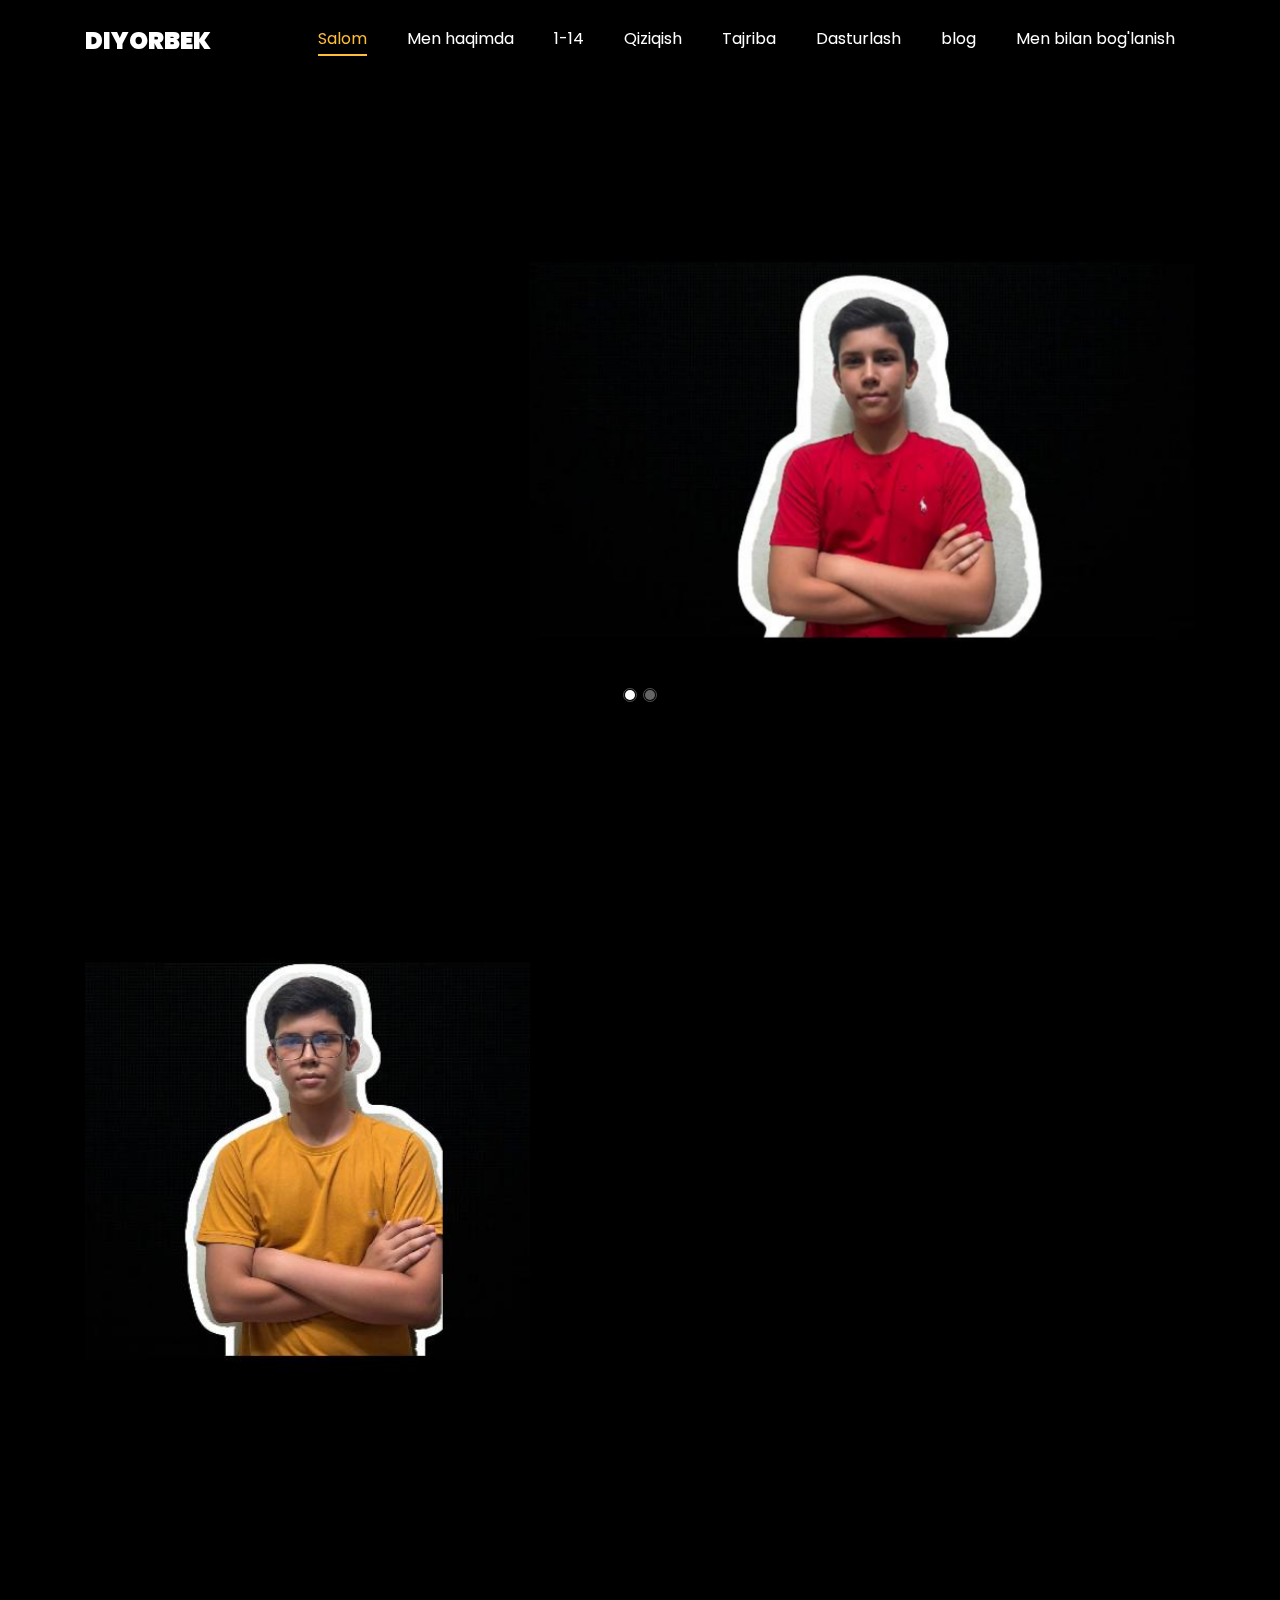
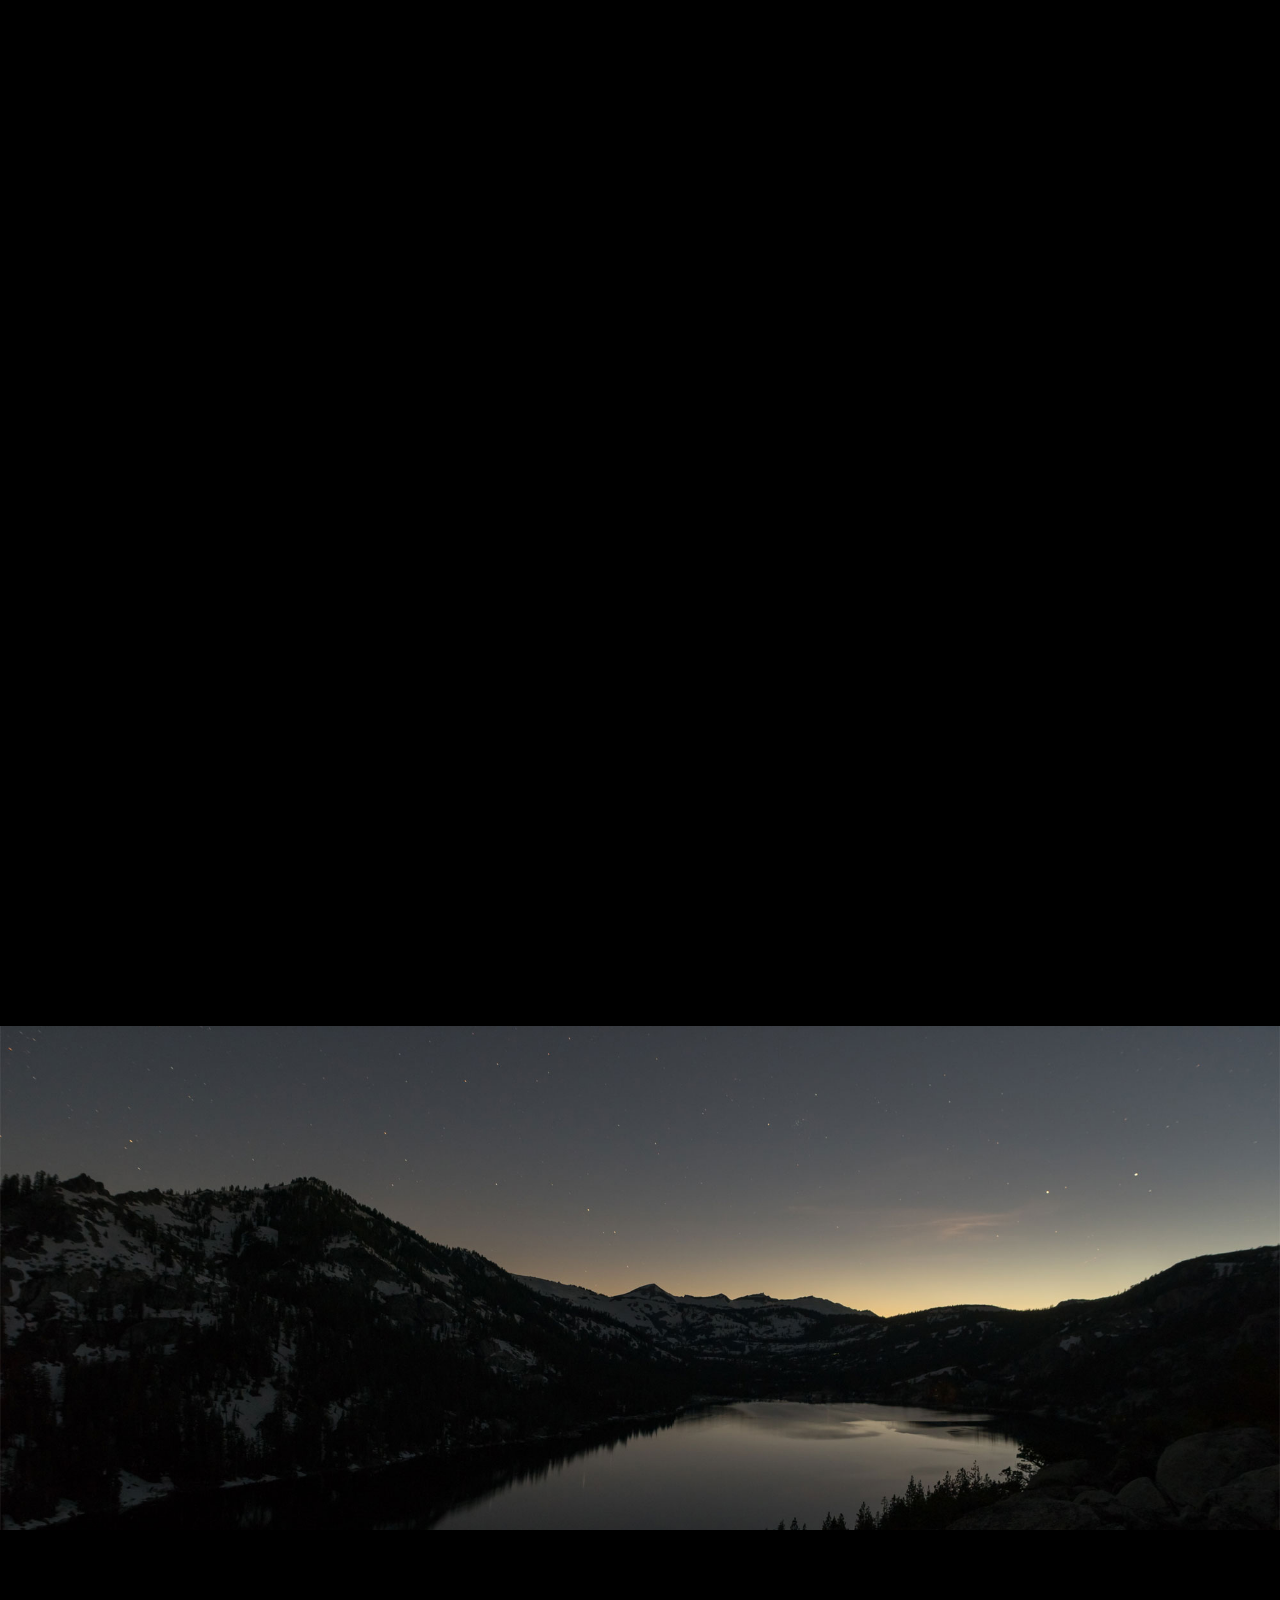
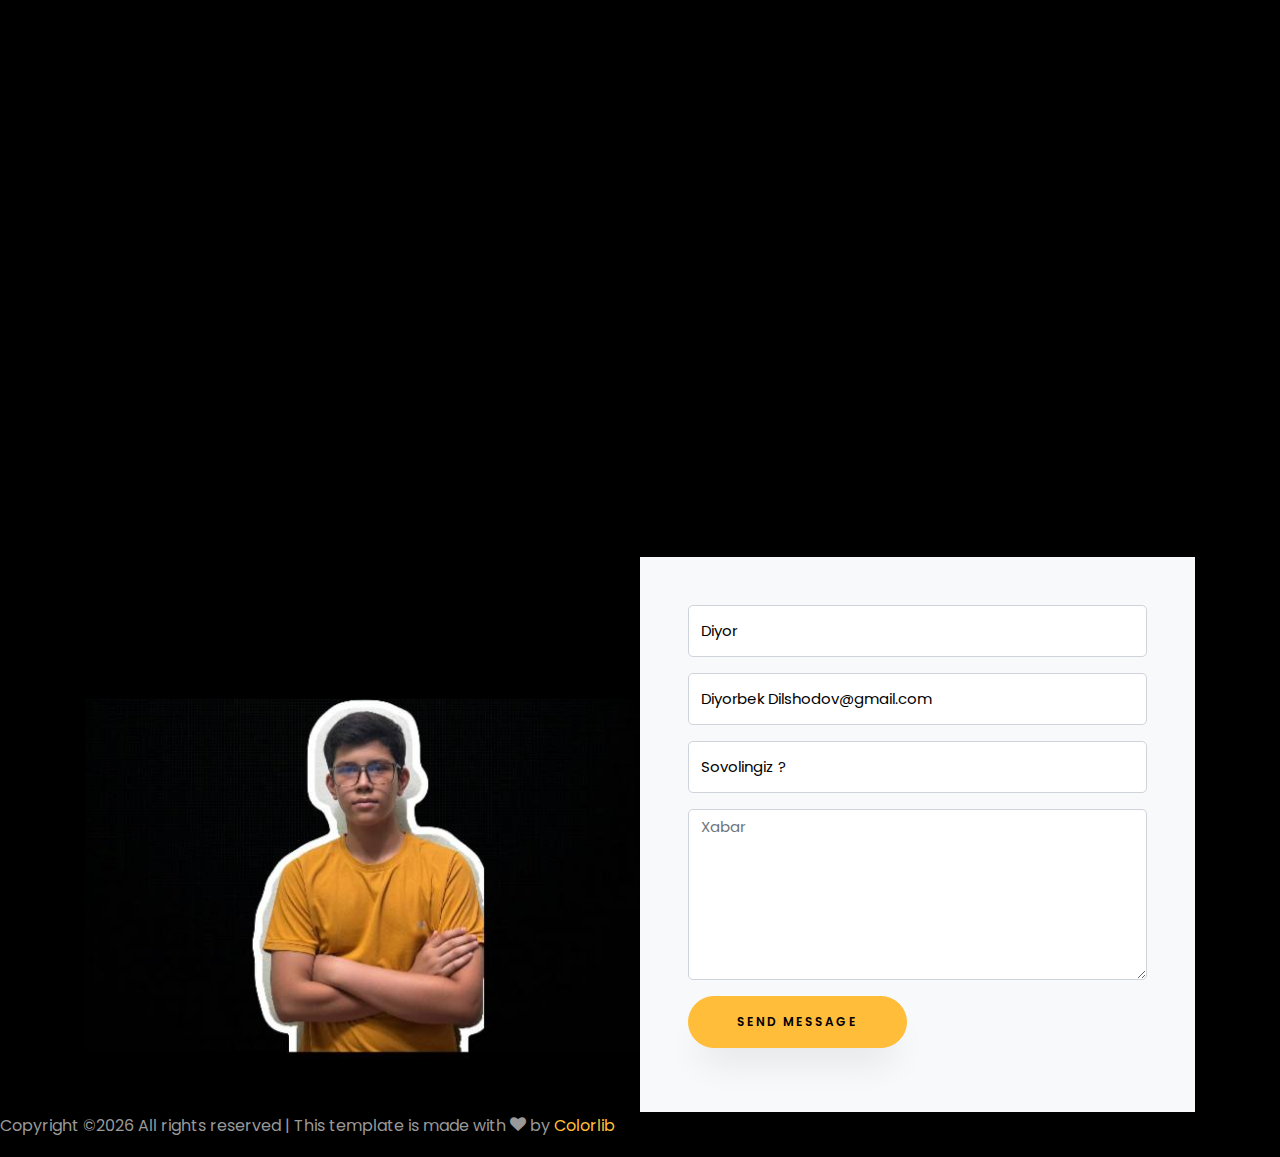
==== commit 987141ce: "my sate" ====
--- a/index.html
+++ b/index.html
@@ -1,7 +1,7 @@
 <!DOCTYPE html>
 <html lang="en">
   <head>
-    <title>Clark - Free Bootstrap 4 Template by Colorlib</title>
+    <title>Dilshodov Diyorbek</title>
     <meta charset="utf-8">
     <meta name="viewport" content="width=device-width, initial-scale=1, shrink-to-fit=no">
     
@@ -58,8 +58,8 @@
 		          <div class="one-forth d-flex  align-items-center ftco-animate" data-scrollax=" properties: { translateY: '70%' }">
 		          	<div class="text">
 		          		<span class="subheading">Salom!</span>
-			            <h1 class="mb-4 mt-3">Mening ismim   <span>Dilshodov Diyorbek</span></h1>
-			            <h2 class="mb-4">Web Developer</h2>
+			            <h1 class="mb-4 mt-3">Men <br><span>Dilshodov Diyorbek</span></h1>
+			            <h2 class="mb-4">Dasturchi</h2>
 			            
 		            </div>
 		          </div>
@@ -77,7 +77,7 @@
 		          <div class="one-forth d-flex align-items-center ftco-animate" data-scrollax=" properties: { translateY: '70%' }">
 		          	<div class="text">
 		          		<span class="subheading">Salom!</span>
-			            <h1 class="mb-4 mt-3">Mening kasbim <span>Web Developer</span> </h1>
+			            <h1 class="mb-4 mt-3">Hozirda <span>Montajer <br> va <br> Editor</span> </h1>
 			           
 		            </div>
 		          </div>
@@ -104,10 +104,10 @@
 		            <h2 class="mb-4">Men Haqimda To'liq Ma'lumot</h2>
 		            
 		            <ul class="about-info mt-4 px-md-0 px-2">
-		            	<li class="d-flex"><span>F.I.O:</span><span>Dilshodov Diyorbek Davron og'li</span></li>
-		            	<li class="d-flex"><span>Tug'ilgan kun :</span><span>Yanvar 20 ,2010</span></li>
-		            	<li class="d-flex"><span>Yashash joyim:</span><span>Qoraqamish 1\4 1 dom 49 xonadon</span></li>
-		            	<li class="d-flex"><span>Email:</span><span>Diyor@gmail.com</span></li>
+		            	<li class="d-flex"><span>F.I.O :</span><span>Dilshodov Diyorbek Davron og'li</span></li>
+		            	<li class="d-flex"><span>Tug'ilgan Sana :</span><span>Yanvar 20 ,2010</span></li>
+		            	<li class="d-flex"><span>Yashash Manzilim :</span><span>Qoraqamish 1\4 1 dom 49 xonadon</span></li>
+		            	<li class="d-flex"><span>Email Manzil:</span><span>DiyorbekDilshodov@gmail.com</span></li>
 		            	<li class="d-flex"><span>Telefon Raqam:</span><span>+998 97 826 39 99</span></li>
 		            </ul>
 		          </div>
@@ -149,7 +149,7 @@
 
     			<div class="col-md-6">
     				<div class="resume-wrap ftco-animate">
-    					<span class="date">2010-2015</span>
+    					<span class="date">2016-2024</span>
     					<h2> Maktab</h2>
     					
     					<p class="mt-4">2016 yil 1 sinfga chiqdim va maktabda oqishni boshladim hozirda 9 sinfga o'tdim 1-8 sinfgacha hamma fandan 5 bahoga tugatganman</p>
@@ -175,14 +175,24 @@
             
           </div>
         </div>
-    		<div class="row">
+		<div class="row">
+				<div class="col-md-4 text-center d-flex ftco-animate">
+					<a href="#" class="services-1">
+						<span class="icon">
+							<i class="flaticon-ideas"></i>
+						</span>
+						<div class="desc">
+							<h3 class="mb-5">Dasturlash</h3>
+						</div>
+					</a>
+				</div>
 					<div class="col-md-4 text-center d-flex ftco-animate">
 						<a href="#" class="services-1">
 							<span class="icon">
 								<i class="flaticon-analysis"></i>
 							</span>
 							<div class="desc">
-								<h3 class="mb-5">Web Design</h3>
+								<h3 class="mb-5">Biologiya</h3>
 							</div>
 						</a>
 					</div>
@@ -192,17 +202,7 @@
 								<i class="flaticon-flasks"></i>
 							</span>
 							<div class="desc">
-								<h3 class="mb-5">Phtography</h3>
-							</div>
-						</a>
-					</div>
-					<div class="col-md-4 text-center d-flex ftco-animate">
-						<a href="#" class="services-1">
-							<span class="icon">
-								<i class="flaticon-ideas"></i>
-							</span>
-							<div class="desc">
-								<h3 class="mb-5">Web Developer</h3>
+								<h3 class="mb-5">Fizika</h3>
 							</div>
 						</a>
 					</div>
@@ -227,7 +227,7 @@
 				<div class="row">
 					<div class="col-md-6 animate-box">
 						<div class="progress-wrap ftco-animate">
-							<h3>Photoshop</h3>
+							<h3>Photo</h3>
 							<div class="progress">
 							 	<div class="progress-bar color-1" role="progressbar" aria-valuenow="50"
 							  	aria-valuemin="0" aria-valuemax="100" style="width:50%">
@@ -264,7 +264,7 @@
 							<div class="progress">
 							 	<div class="progress-bar color-4" role="progressbar" aria-valuenow="90"
 							  	aria-valuemin="0" aria-valuemax="100" style="width:90%">
-							    <span>90%</span>
+							    <span>80%</span>
 							  	</div>
 							</div>
 						</div>
@@ -366,7 +366,7 @@
               <div class="text mt-3 float-right d-block">
               	<div class="d-flex align-items-center mb-3 meta">
 	                <p class="mb-0">
-	                	<span class="mr-2">17 iyul, 2024</span>
+	                	<span class="mr-2">17 iyul, 2024 yil</span>
 	                	
 	                </p>
                 </div>
@@ -403,7 +403,7 @@
 	                </p>
                 </div>
                 <h3 class="heading"><a href="single.html">Kanal nima haqida </a></h3>
-                <p>Men o'zimni kanalimga Dasturlash kursida o"tilgan va o'rgangan saytlarimni github va vercel ga joylab qoyaman </p>
+                <p>Men o'zimni kanalimga Dasturlash kursida o"tilgan va o'rgangan saytlarimni github va vercel ga joylab qoyaman hamda video montajlar ham qoyib  boraman  </p>
               </div>
             </div>
           </div>
@@ -417,7 +417,7 @@
           <div class="col-md d-flex justify-content-center counter-wrap ftco-animate">
             <div class="block-18">
               <div class="text">
-                <strong class="number" data-number="100">0</strong>
+                <strong class="number" data-number="8">0</strong>
                 <span>Mukofotlar</span>
               </div>
             </div>
@@ -425,7 +425,7 @@
           <div class="col-md d-flex justify-content-center counter-wrap ftco-animate">
             <div class="block-18">
               <div class="text">
-                <strong class="number" data-number="1200">0</strong>
+                <strong class="number" data-number="50">0</strong>
                 <span>Loyihalarni yakunlash</span>
               </div>
             </div>
@@ -433,7 +433,7 @@
           <div class="col-md d-flex justify-content-center counter-wrap ftco-animate">
             <div class="block-18">
               <div class="text">
-                <strong class="number" data-number="1200">0</strong>
+                <strong class="number" data-number="3">0</strong>
                 <span>Baxtli mijozlar</span>
               </div>
             </div>
@@ -511,7 +511,7 @@
                 <input type="text" class="form-control" placeholder="Ismingiz" value="Diyor">
               </div>
               <div class="form-group">
-                <input type="text" class="form-control" placeholder="Sizning Email" value="DiyorbekDilshodov@gmail.com">
+                <input type="text" class="form-control" placeholder="Sizning Email" value="Diyorbek Dilshodov@gmail.com">
               </div>
               <div class="form-group">
                 <input type="text" class="form-control" placeholder="Mavzu" value="Sovolingiz ?">
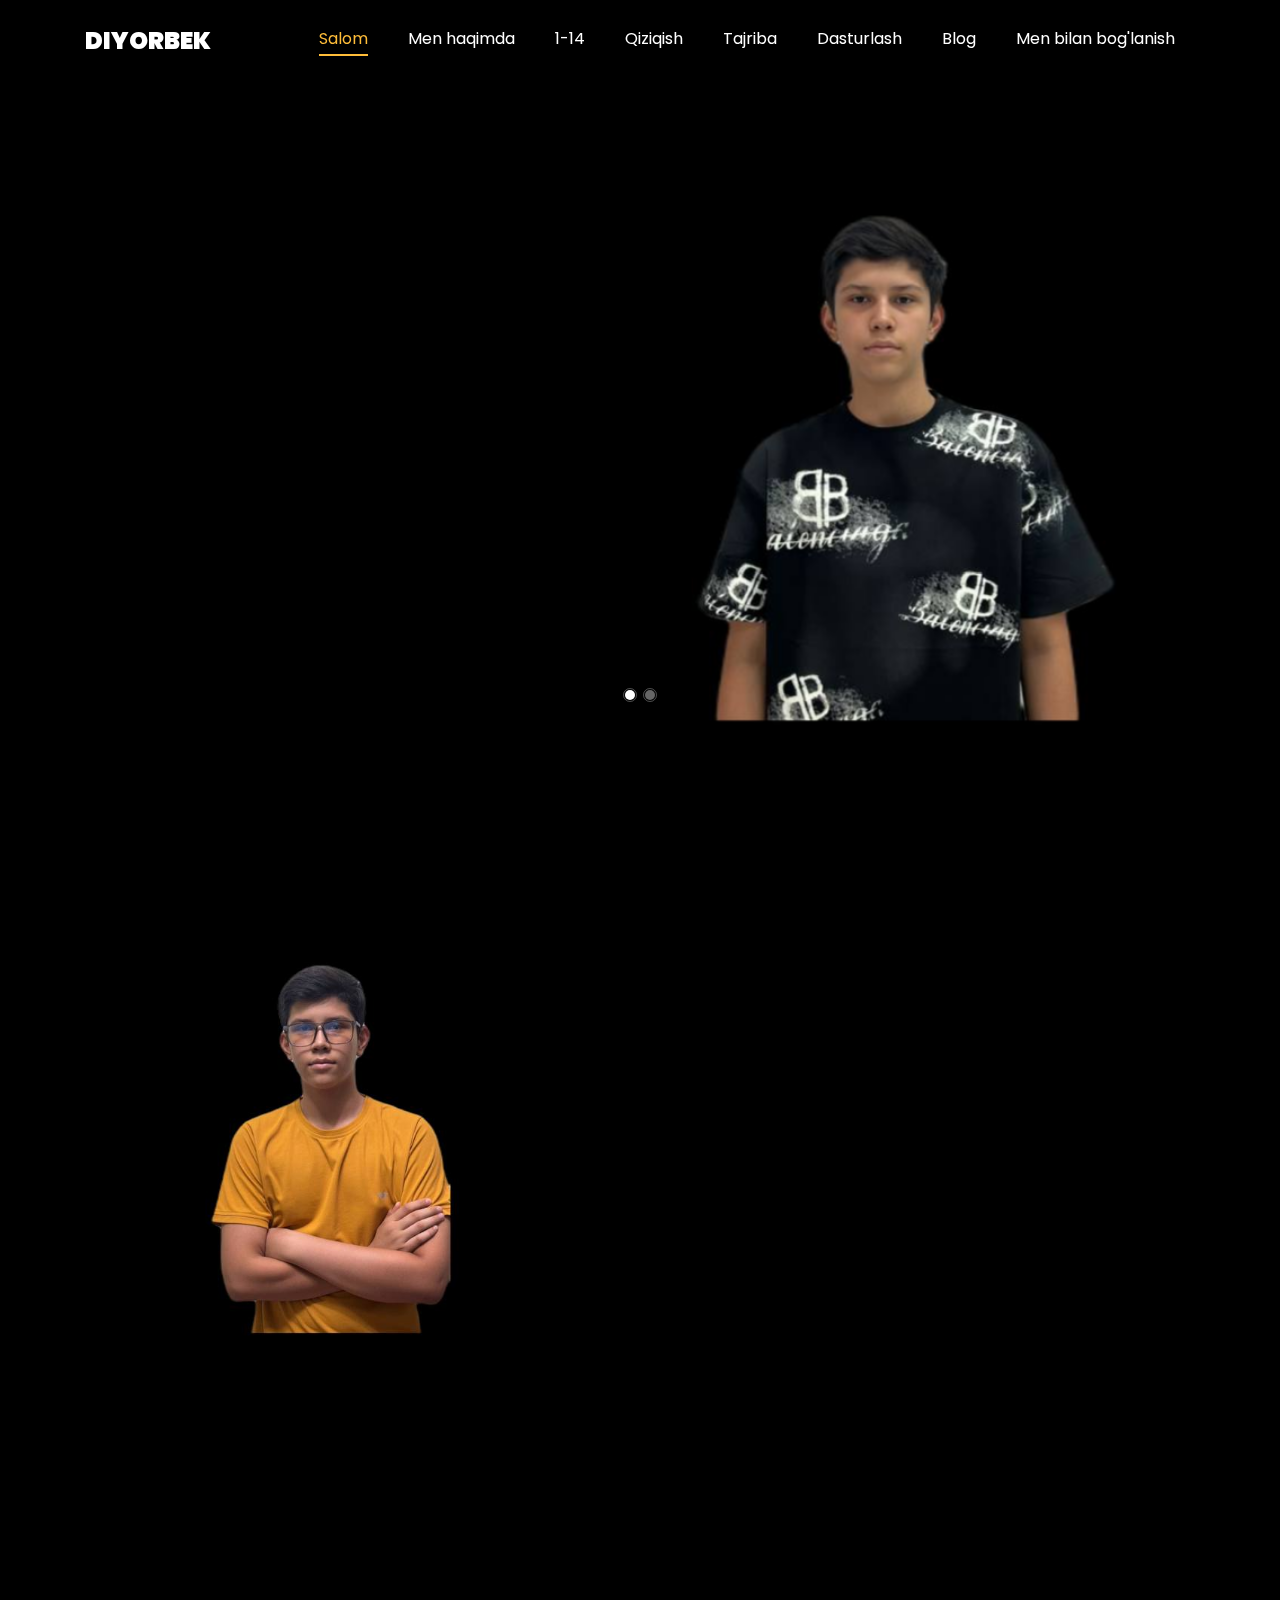
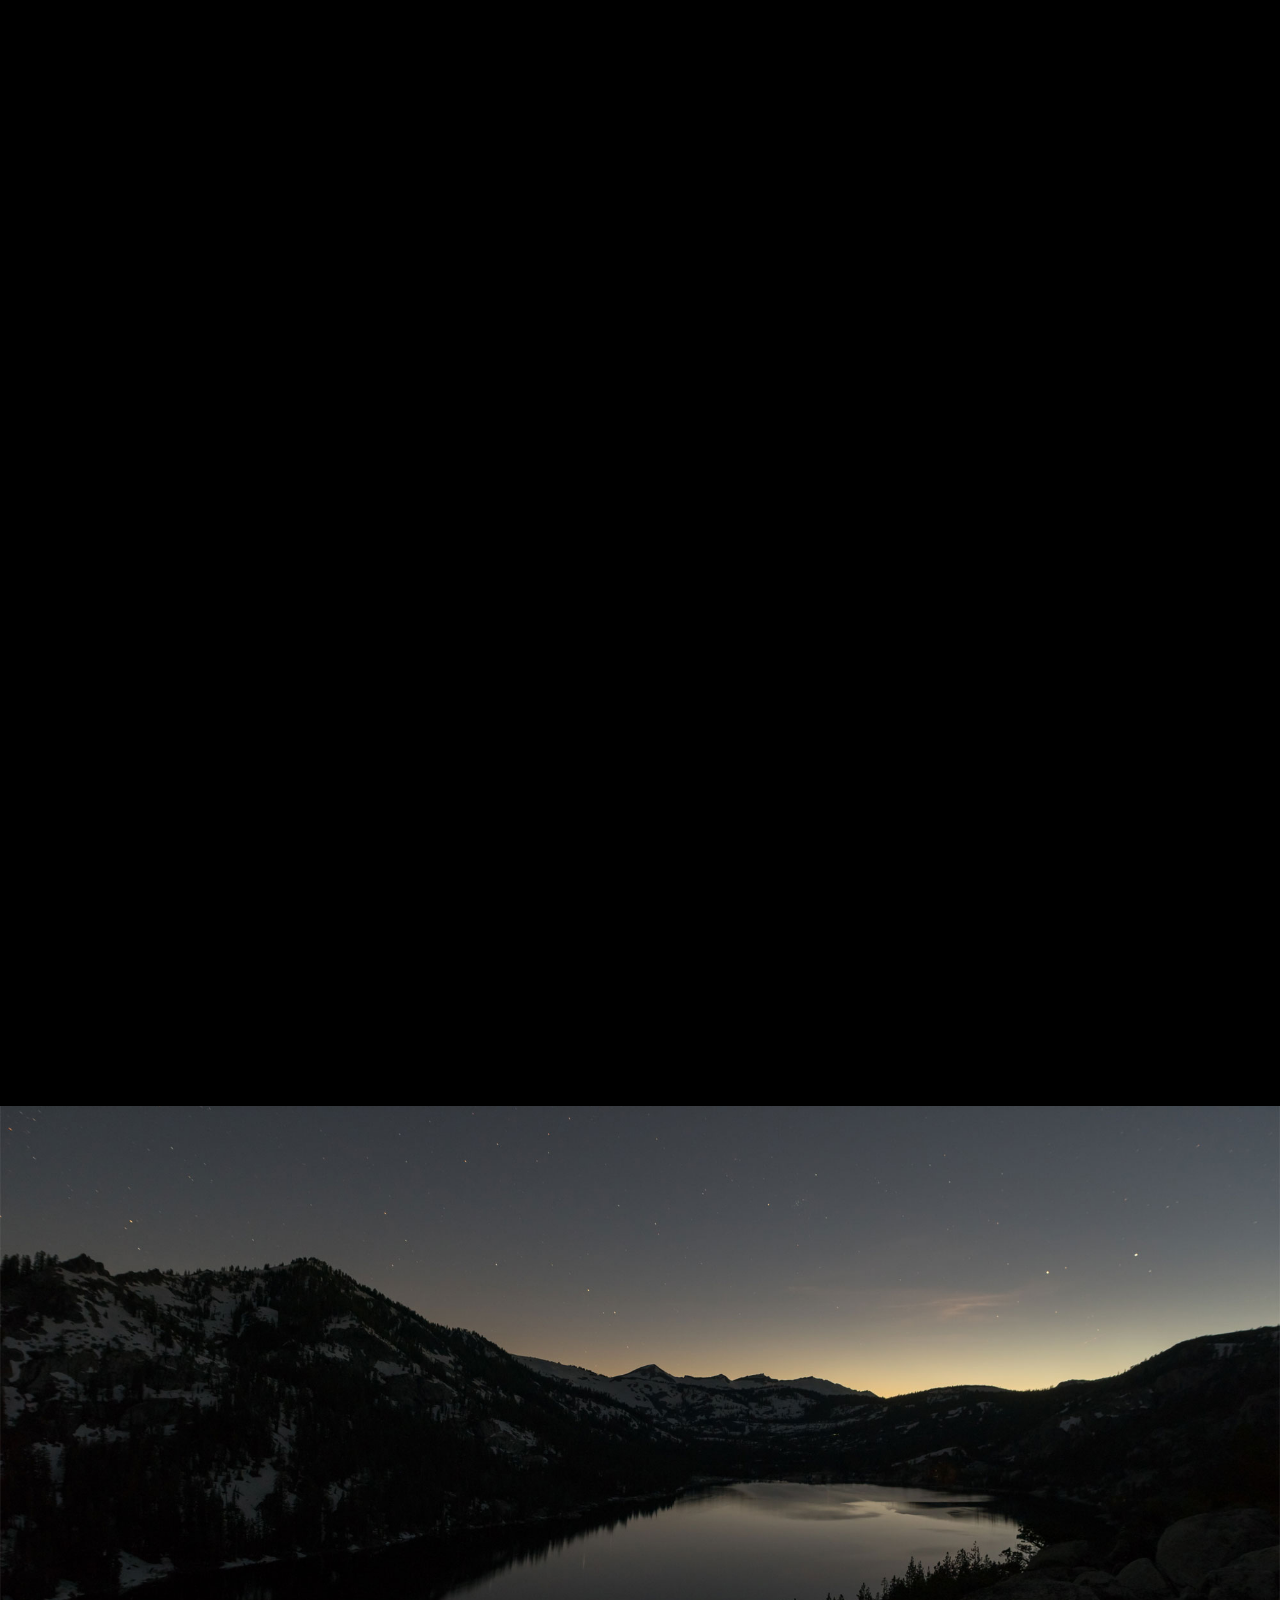
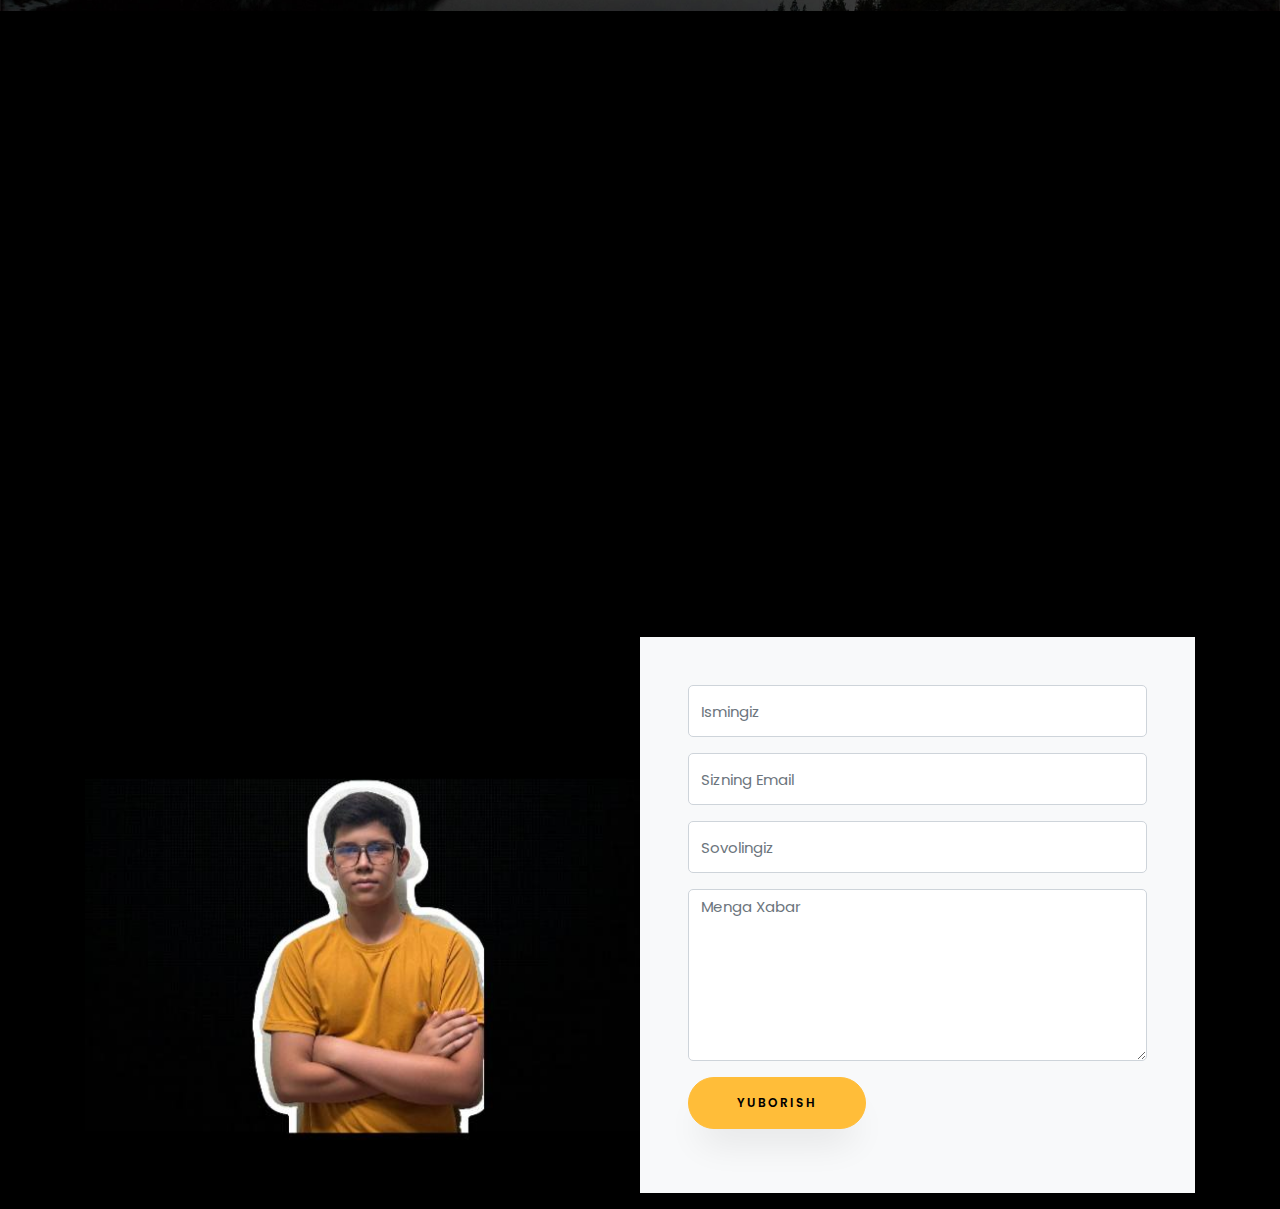
==== commit b138c1f6: "my sate" ====
--- a/index.html
+++ b/index.html
@@ -4,7 +4,7 @@
     <title>Dilshodov Diyorbek</title>
     <meta charset="utf-8">
     <meta name="viewport" content="width=device-width, initial-scale=1, shrink-to-fit=no">
-    
+    <link rel="stylesheet" href="https://cdn.jsdelivr.net/npm/bootstrap-icons@1.11.3/font/bootstrap-icons.min.css">
     <link href="https://fonts.googleapis.com/css?family=Poppins:100,200,300,400,500,600,700,800,900" rel="stylesheet">
 
     <link rel="stylesheet" href="css/open-iconic-bootstrap.min.css">
@@ -22,6 +22,9 @@
     <link rel="stylesheet" href="css/icomoon.css">
     <link rel="stylesheet" href="css/style.css">
   </head>
+   
+
+
   <body data-spy="scroll" data-target=".site-navbar-target" data-offset="300">
 	  
 	  
@@ -40,7 +43,7 @@
 	          <li class="nav-item"><a href="#services-section" class="nav-link"><span>Qiziqish</span></a></li>
 	          <li class="nav-item"><a href="#skills-section" class="nav-link"><span>Tajriba</span></a></li>
 	          <li class="nav-item"><a href="#projects-section" class="nav-link"><span>Dasturlash</span></a></li>
-	          <li class="nav-item"><a href="#blog-section" class="nav-link"><span>blog</span></a></li>
+	          <li class="nav-item"><a href="#blog-section" class="nav-link"><span>Blog</span></a></li>
 	          <li class="nav-item"><a href="#contact-section" class="nav-link"><span>Men bilan bog'lanish</span></a></li>
 	        </ul>
 	      </div>
@@ -52,14 +55,14 @@
 	      	<div class="overlay"></div>
 	        <div class="container">
 	          <div class="row d-md-flex no-gutters slider-text align-items-end justify-content-end" data-scrollax-parent="true">
-	          	<div class="one-third js-fullheight order-md-last img" style="background-image:url(images/4321.jpg);">
+	          	<div class="one-third js-fullheight order-md-last img" style="background-image:url(images/44444444444444444444.jpg);">
 	          		<div class="overlay"></div>
 	          	</div>
 		          <div class="one-forth d-flex  align-items-center ftco-animate" data-scrollax=" properties: { translateY: '70%' }">
 		          	<div class="text">
 		          		<span class="subheading">Salom!</span>
 			            <h1 class="mb-4 mt-3">Men <br><span>Dilshodov Diyorbek</span></h1>
-			            <h2 class="mb-4">Dasturchi</h2>
+			            <h2 class="mb-4"></h2>
 			            
 		            </div>
 		          </div>
@@ -71,7 +74,7 @@
 	      	<div class="overlay"></div>
 	        <div class="container">
 	          <div class="row d-flex no-gutters slider-text align-items-end justify-content-end" data-scrollax-parent="true">
-	          	<div class="one-third js-fullheight order-md-last img" style="background-image:url(images/1234.jpg);">
+	          	<div class="one-third js-fullheight order-md-last img" style="background-image:url(images/555555555555.jpg);">
 	          		<div class="overlay"></div>
 	          	</div>
 		          <div class="one-forth d-flex align-items-center ftco-animate" data-scrollax=" properties: { translateY: '70%' }">
@@ -93,7 +96,7 @@
     			<div class="col-md-6 col-lg-5 d-flex">
     				<div class="img-about img d-flex align-items-stretch">
     					<div class="overlay"></div>
-	    				<div class="img d-flex align-self-stretch align-items-center" style="background-image:url(images/6543214.jpg);">
+	    				<div class="img d-flex align-self-stretch align-items-center" style="background-image:url(images/555555555555.jpg);">
 	    				</div>
     				</div>
     			</div>
@@ -105,10 +108,10 @@
 		            
 		            <ul class="about-info mt-4 px-md-0 px-2">
 		            	<li class="d-flex"><span>F.I.O :</span><span>Dilshodov Diyorbek Davron og'li</span></li>
-		            	<li class="d-flex"><span>Tug'ilgan Sana :</span><span>Yanvar 20 ,2010</span></li>
-		            	<li class="d-flex"><span>Yashash Manzilim :</span><span>Qoraqamish 1\4 1 dom 49 xonadon</span></li>
-		            	<li class="d-flex"><span>Email Manzil:</span><span>DiyorbekDilshodov@gmail.com</span></li>
-		            	<li class="d-flex"><span>Telefon Raqam:</span><span>+998 97 826 39 99</span></li>
+		            	<li class="d-flex"><span>Tug'ilgan Sana :</span><span>20 yanvar 2010 yil</span></li>
+		            	<li class="d-flex"><span>Yashash Manzilim :</span><span>Olmazor Tumani 1 dom 49xonadon</span></li>
+		            	<li class="d-flex"><span>Email Manzil:</span><span>DilshodovDiyorbek@gmail.com</span></li>
+		            	<li class="d-flex"><span>Telefon Raqam:</span><span>+998 826 39 99</span></li>
 		            </ul>
 		          </div>
 		        </div>
@@ -131,7 +134,7 @@
     		<div class="row justify-content-center pb-5">
           <div class="col-md-10 heading-section text-center ftco-animate">
           	<h1 class="big big-2">14</h1>
-            <h2 class="mb-4">1: yoshimdan 14: yoshimgacah</h2>
+            <h2 class="mb-4">1: yoshimdan 14: yoshimgacha</h2>
            
           </div>
         </div>
@@ -179,7 +182,7 @@
 				<div class="col-md-4 text-center d-flex ftco-animate">
 					<a href="#" class="services-1">
 						<span class="icon">
-							<i class="flaticon-ideas"></i>
+							<i class="bi bi-pc-display-horizontal"></i>
 						</span>
 						<div class="desc">
 							<h3 class="mb-5">Dasturlash</h3>
@@ -189,20 +192,20 @@
 					<div class="col-md-4 text-center d-flex ftco-animate">
 						<a href="#" class="services-1">
 							<span class="icon">
-								<i class="flaticon-analysis"></i>
+								<i class="bi bi-book"></i>
 							</span>
 							<div class="desc">
-								<h3 class="mb-5">Biologiya</h3>
+								<h3 class="mb-5">English</h3>
 							</div>
 						</a>
 					</div>
 					<div class="col-md-4 text-center d-flex ftco-animate">
 						<a href="#" class="services-1">
 							<span class="icon">
-								<i class="flaticon-flasks"></i>
+								<i class="bi bi-phone-flip"></i>
 							</span>
 							<div class="desc">
-								<h3 class="mb-5">Fizika</h3>
+								<h3 class="mb-5">Mobilografiya</h3>
 							</div>
 						</a>
 					</div>
@@ -227,11 +230,11 @@
 				<div class="row">
 					<div class="col-md-6 animate-box">
 						<div class="progress-wrap ftco-animate">
-							<h3>Photo</h3>
+							<h3>Dasturlash</h3>
 							<div class="progress">
-							 	<div class="progress-bar color-1" role="progressbar" aria-valuenow="50"
-							  	aria-valuemin="0" aria-valuemax="100" style="width:50%">
-							    <span>50%</span>
+							 	<div class="progress-bar color-1" role="progressbar" aria-valuenow="90"
+							  	aria-valuemin="0" aria-valuemax="100" style="width:90%">
+							    <span>90%</span>
 							  	</div>
 							</div>
 						</div>
@@ -262,9 +265,31 @@
 						<div class="progress-wrap ftco-animate">
 							<h3>Gamer</h3>
 							<div class="progress">
-							 	<div class="progress-bar color-4" role="progressbar" aria-valuenow="90"
+							 	<div class="progress-bar color-4" role="progressbar" aria-valuenow="80"
 							  	aria-valuemin="0" aria-valuemax="100" style="width:90%">
 							    <span>80%</span>
+							  	</div>
+							</div>
+						</div>
+					</div>
+					<div class="col-md-6 animate-box">
+						<div class="progress-wrap ftco-animate">
+							<h3>English</h3>
+							<div class="progress">
+							 	<div class="progress-bar color-4" role="progressbar" aria-valuenow="90"
+							  	aria-valuemin="0" aria-valuemax="100" style="width:65%">
+							    <span>65%</span>
+							  	</div>
+							</div>
+						</div>
+					</div>
+					<div class="col-md-6 animate-box">
+						<div class="progress-wrap ftco-animate">
+							<h3>Volleyball</h3>
+							<div class="progress">
+							 	<div class="progress-bar color-4" role="progressbar" aria-valuenow="90"
+							  	aria-valuemin="0" aria-valuemax="100" style="width:100%">
+							    <span>100%</span>
 							  	</div>
 							</div>
 						</div>
@@ -290,8 +315,8 @@
     				<div class="project img ftco-animate d-flex justify-content-center align-items-center" style="background-image: url(images/91.jpg);">
     					<div class="overlay"></div>
 	    				<div class="text text-center p-4">
-	    					<h3><a href="#">Branding &amp; Illustration Design</a></h3>
-	    					<span>Web Design</span>
+	    					<h3><a href="#">Diyorbek &amp; Diyorbekning saytlari</a></h3>
+	    					<span>Web Dasturlash</span>
 	    				</div>
     				</div>
   				</div>
@@ -299,8 +324,8 @@
     				<div class="project img ftco-animate d-flex justify-content-center align-items-center" style="background-image: url(images/92.jpg);">
     					<div class="overlay"></div>
 	    				<div class="text text-center p-4">
-	    					<h3><a href="#">Branding &amp; Illustration Design</a></h3>
-	    					<span>Web Design</span>
+	    					<h3><a href="#">Diyorbek  &amp; Diyorbekning saytlari</a></h3>
+	    					<span>Web Dasturlash</span>
 	    				</div>
     				</div>
   				</div>
@@ -309,16 +334,16 @@
     				<div class="project img ftco-animate d-flex justify-content-center align-items-center" style="background-image: url(images/93.jpg);">
     					<div class="overlay"></div>
 	    				<div class="text text-center p-4">
-	    					<h3><a href="#">Branding &amp; Illustration Design</a></h3>
-	    					<span>Web Design</span>
+	    					<h3><a href="#">Diyorbek  &amp; Diyorbekning saytlari</a></h3>
+	    					<span>Web Dasturlash</span>
 	    				</div>
     				</div>
 
     				<div class="project img ftco-animate d-flex justify-content-center align-items-center" style="background-image: url(images/94.jpg);">
     					<div class="overlay"></div>
 	    				<div class="text text-center p-4">
-	    					<h3><a href="#">Branding &amp; Illustration Design</a></h3>
-	    					<span>Web Design</span>
+	    					<h3><a href="#">Diyorbek  &amp; Diyorbekning saytlari</a></h3>
+	    					<span>Web Dasturlash</span>
 	    				</div>
     				</div>
     			</div>
@@ -328,8 +353,8 @@
 		    				<div class="project img ftco-animate d-flex justify-content-center align-items-center" style="background-image: url(images/95.jpg);">
 		    					<div class="overlay"></div>
 			    				<div class="text text-center p-4">
-			    					<h3><a href="#">Branding &amp; Illustration Design</a></h3>
-			    					<span>Web Design</span>
+			    					<h3><a href="#">Diyorbek  &amp; Diyorbekning saytlari</a></h3>
+			    					<span>Web Dasturlash</span>
 			    				</div>
 		    				</div>
 	    				</div>
@@ -337,11 +362,8 @@
 		    				<div class="project img ftco-animate d-flex justify-content-center align-items-center" style="background-image: url(images/96.jpg);">
 		    					<div class="overlay"></div>
 			    				<div class="text text-center p-4">
-			    					<h3><a href="#">Branding &amp; Illustration Design</a></h3>
-			    					<span>Web Design</span>
-			    				</div>
-		    				</div>
-	    				</div>
+			    					<h3><a href="#">Diyorbek  &amp; Diyorbekning saytlari</a></h3>
+			    					<span>Web Dasturlash</span>	    				
     				</div>
     			</div>
     		</div>
@@ -361,7 +383,7 @@
         <div class="row d-flex">
           <div class="col-md-4 d-flex ftco-animate">
           	<div class="blog-entry justify-content-end">
-              <a href="single.html" class="block-20" style="background-image: url('images/image_1.jpg');">
+              <a href="single.html" class="block-20" style="background-image: url('images/100000000000.png');">
               </a>
               <div class="text mt-3 float-right d-block">
               	<div class="d-flex align-items-center mb-3 meta">
@@ -377,7 +399,7 @@
           </div>
           <div class="col-md-4 d-flex ftco-animate">
           	<div class="blog-entry justify-content-end">
-              <a href="single.html" class="block-20" style="background-image: url('images/99.jpg');">
+              <a href="single.html" class="block-20" style="background-image: url('images/110000000000000.PNG');">
               </a>
               <div class="text mt-3 float-right d-block">
               	<div class="d-flex align-items-center mb-3 meta">
@@ -387,13 +409,13 @@
 	                </p>
                 </div>
                 <h3 class="heading"><a href="single.html">IT ustozimga raxmat</a></h3>
-                <p>Bu kanalni menga IT ustozim ochtirganla va Ustozimga kattakon raxmat bu kanal menga kotta mativatsiya beradi </p>
+                <p>Bu kanalni menga IT ustozim ochtirganla va Ustozimga kattakon raxmat bu kanal menga kotta mativatsiya beradi va koplab mavzular hamda video mantajlar qilgan ishlarim </p>
               </div>
             </div>
           </div>
           <div class="col-md-4 d-flex ftco-animate">
           	<div class="blog-entry">
-              <a href="single.html" class="block-20" style="background-image: url('images/image_3.jpg');">
+              <a href="single.html" class="block-20" style="background-image: url('images/1111111111111111.png');">
               </a>
               <div class="text mt-3 float-right d-block">
               	<div class="d-flex align-items-center mb-3 meta">
@@ -487,19 +509,19 @@
           <div class="col-md-6 col-lg-3 d-flex ftco-animate">
           	<div class="align-self-stretch box p-4 text-center">
           		<div class="icon d-flex align-items-center justify-content-center">
-          			<span class="icon-paper-plane"></span>
+          			<span  class="bi bi-telegram"></span>
           		</div>
-          		<h3 class="mb-4">Email Manzili </h3>
-	            <p><a href="mailto:info@yoursite.com">DiyorbekDilshodov@yoursite.com</a></p>
+          		<h3 class="mb-4">Telegram Blog kanal</h3>
+	            <p><a href="https://t.me/diyoritsmyblog">Diyor's Blog</a></p>
 	          </div>
           </div>
           <div class="col-md-6 col-lg-3 d-flex ftco-animate">
           	<div class="align-self-stretch box p-4 text-center">
           		<div class="icon d-flex align-items-center justify-content-center">
-          			<span class="icon-globe"></span>
+          			<span class="bi bi-telegram"></span>
           		</div>
-          		<h3 class="mb-4">Website</h3>
-	            <p><a href="#">Diyorbek.com</a></p>
+          		<h3 class="mb-4">Telegram</h3>
+	            <p><a href="https://t.me/motty_09">Diyorbek</a></p>
 	          </div>
           </div>
         </div>
@@ -508,19 +530,19 @@
           <div class="col-md-6 order-md-last d-flex">
             <form action="#" class="bg-light p-4 p-md-5 contact-form">
               <div class="form-group">
-                <input type="text" class="form-control" placeholder="Ismingiz" value="Diyor">
+                <input type="text" class="form-control" placeholder="Ismingiz" >
               </div>
               <div class="form-group">
-                <input type="text" class="form-control" placeholder="Sizning Email" value="Diyorbek Dilshodov@gmail.com">
+                <input type="text" class="form-control" placeholder="Sizning Email" >
               </div>
               <div class="form-group">
-                <input type="text" class="form-control" placeholder="Mavzu" value="Sovolingiz ?">
+                <input type="text" class="form-control" placeholder="Sovolingiz" >
               </div>
               <div class="form-group">
-                <textarea name="" id="" cols="30" rows="7" class="form-control" placeholder="Xabar"></textarea>
+                <textarea name="" id="" cols="30" rows="7" class="form-control" placeholder="Menga Xabar"></textarea>
               </div>
               <div class="form-group">
-                <input type="submit" value="Send Message" class="btn btn-primary py-3 px-5">
+                <input type="submit" value="Yuborish" class="btn btn-primary py-3 px-5">
               </div>
             </form>
           
@@ -536,7 +558,7 @@
 
     
 <footer>            <p><!-- Link back to Colorlib can't be removed. Template is licensed under CC BY 3.0. -->
-	Copyright &copy;<script>document.write(new Date().getFullYear());</script> All rights reserved | This template is made with <i class="icon-heart color-danger" aria-hidden="true"></i> by <a href="https://colorlib.com" target="_blank">Colorlib</a>
+
 	<!-- Link back to Colorlib can't be removed. Template is licensed under CC BY 3.0. --></p></footer>
 
       
--- a/css/flaticon.css
+++ b/css/flaticon.css
@@ -1,4 +1,6 @@
-	/*
+	
+  
+  /*
   	Flaticon icon font: Flaticon
   	Creation date: 04/01/2019 13:45
   	*/
--- a/css/icomoon.css
+++ b/css/icomoon.css
@@ -1,3 +1,5 @@
+
+
 @font-face {
   font-family: 'icomoon';
   src:  url('../fonts/icomoon/icomoon.eot?6tt51o');
